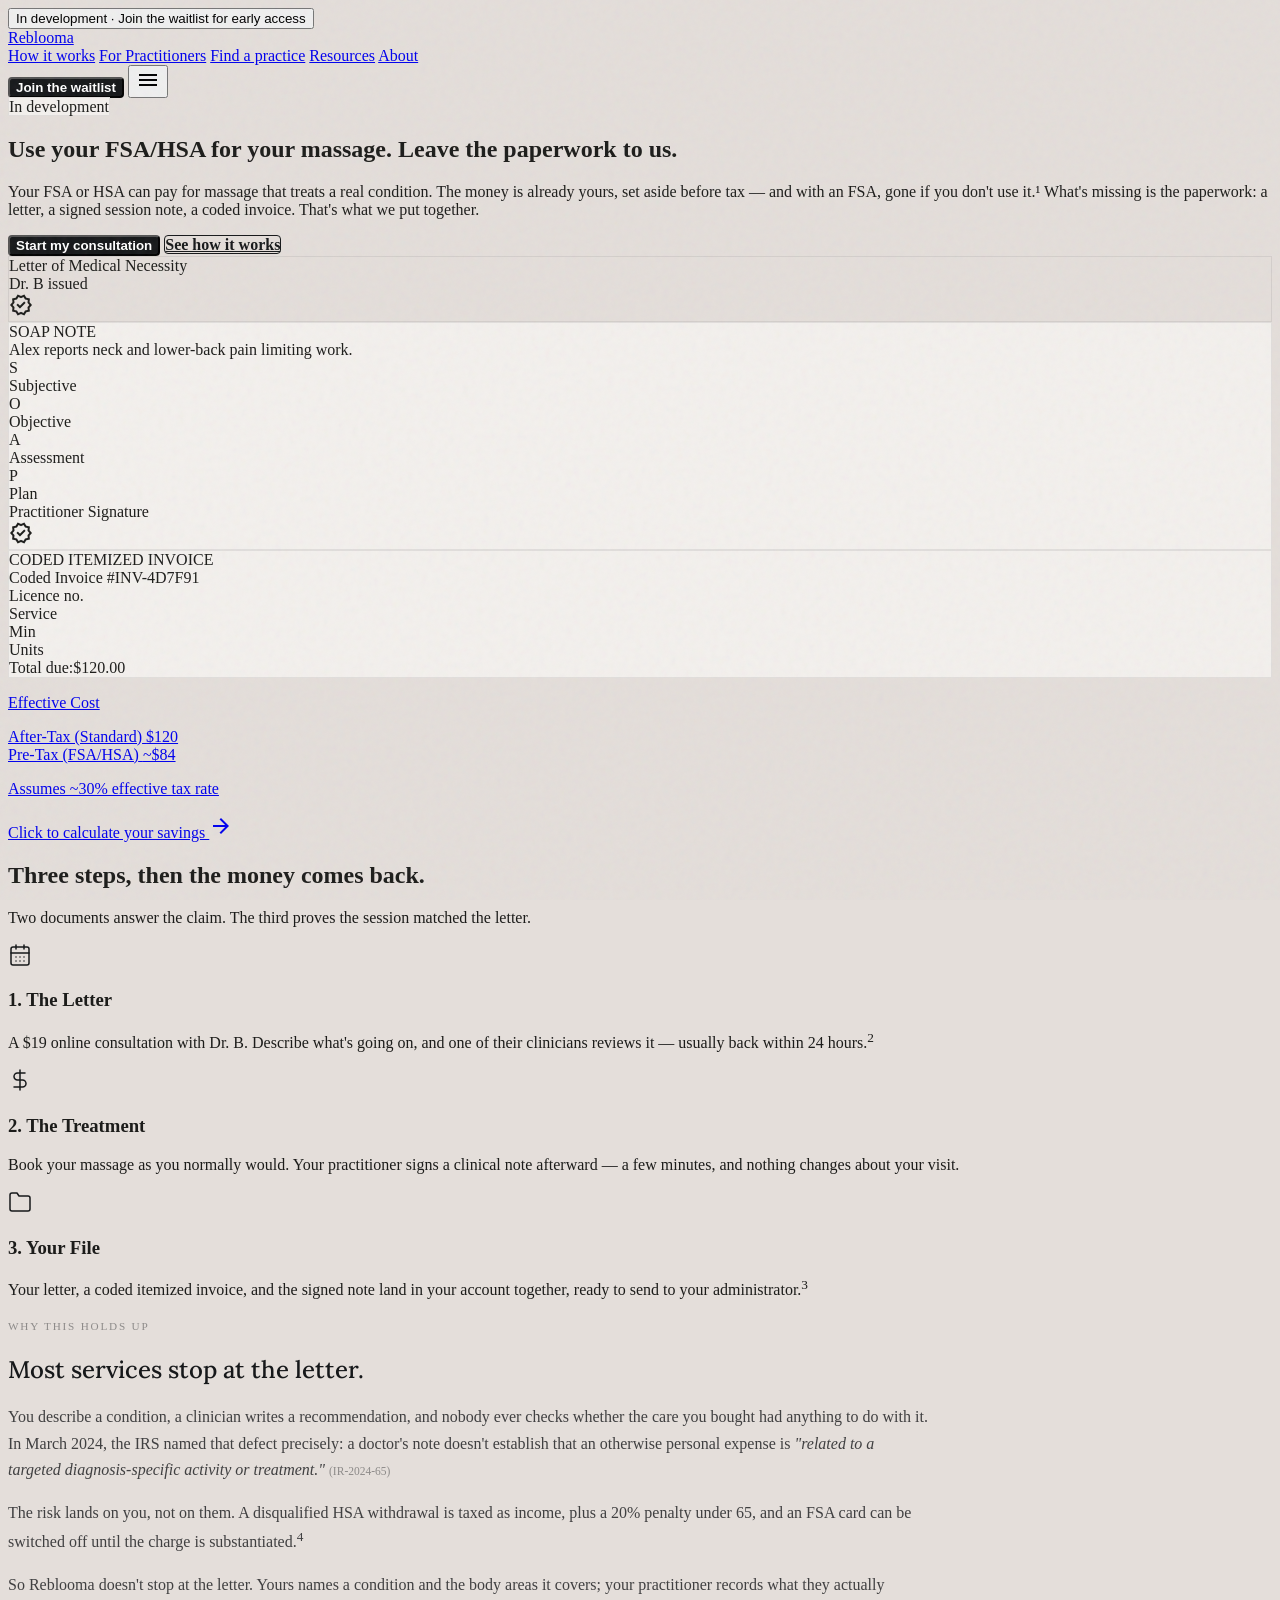
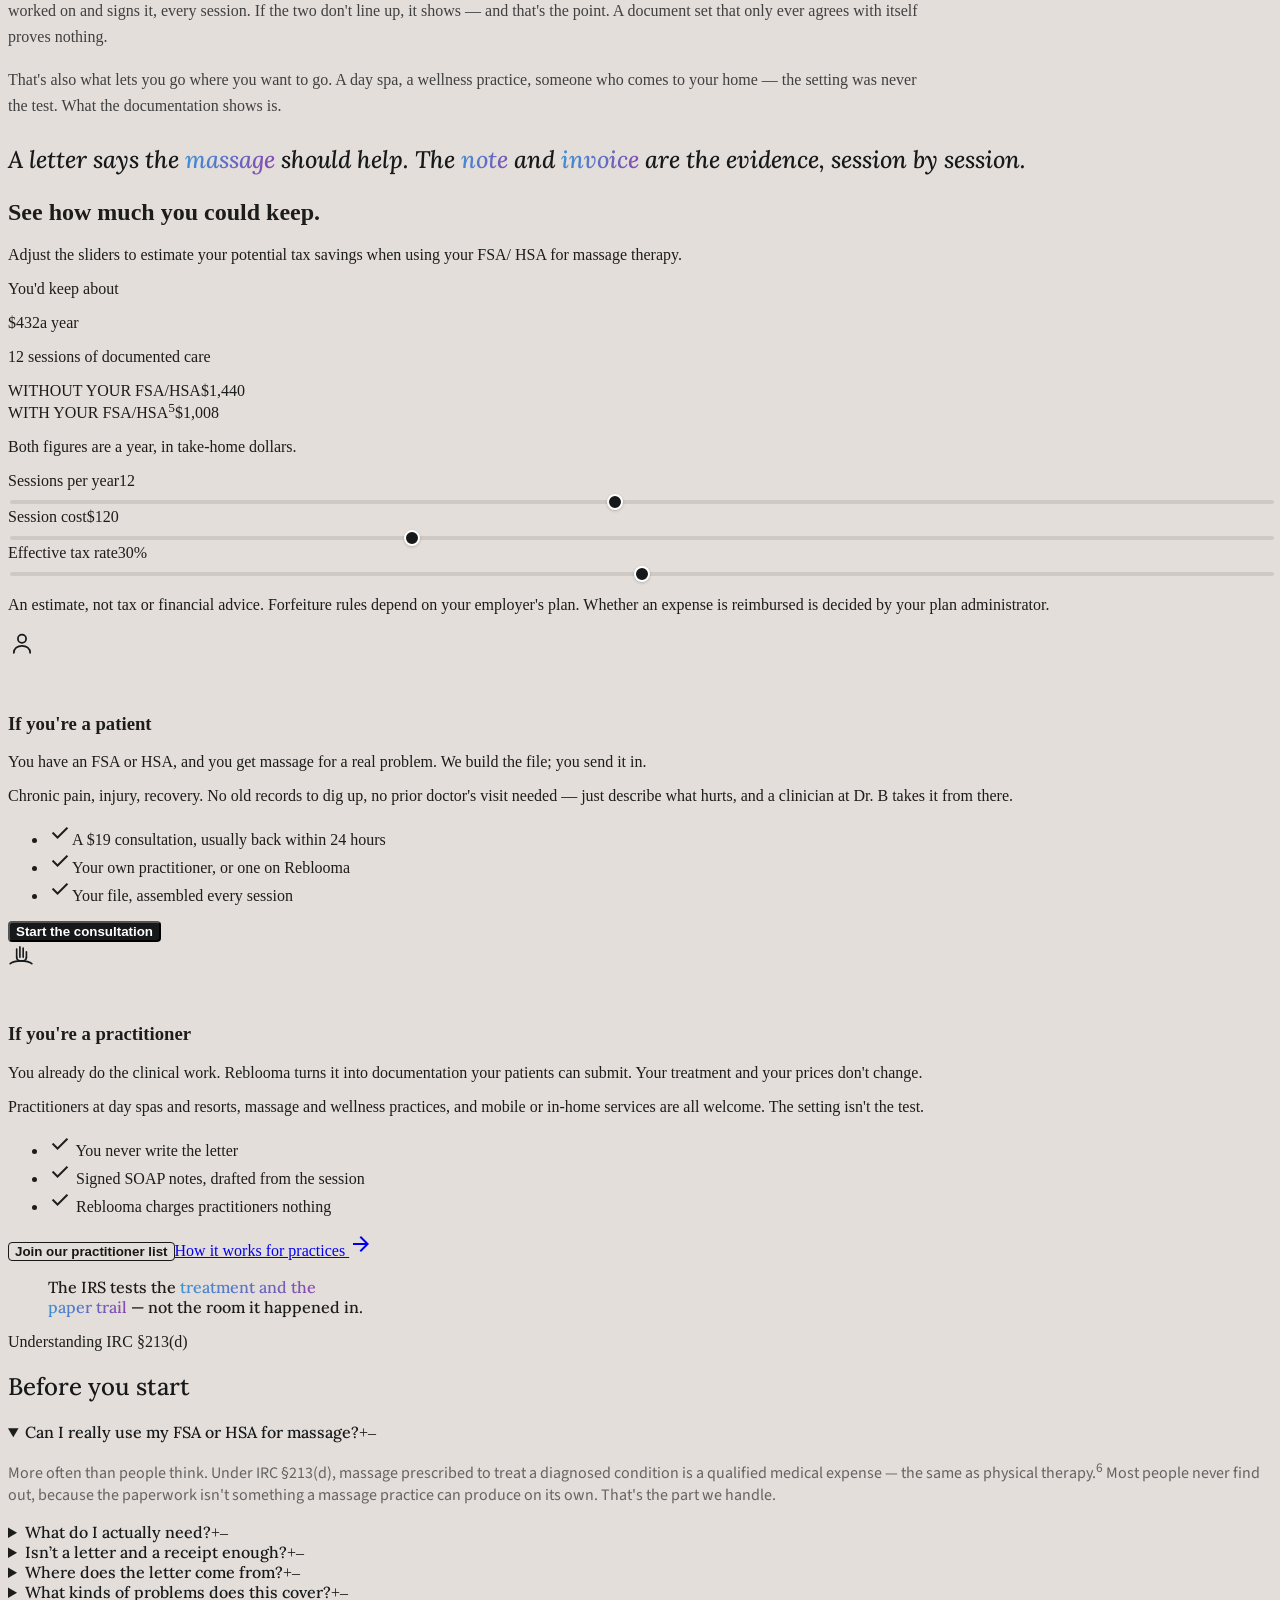
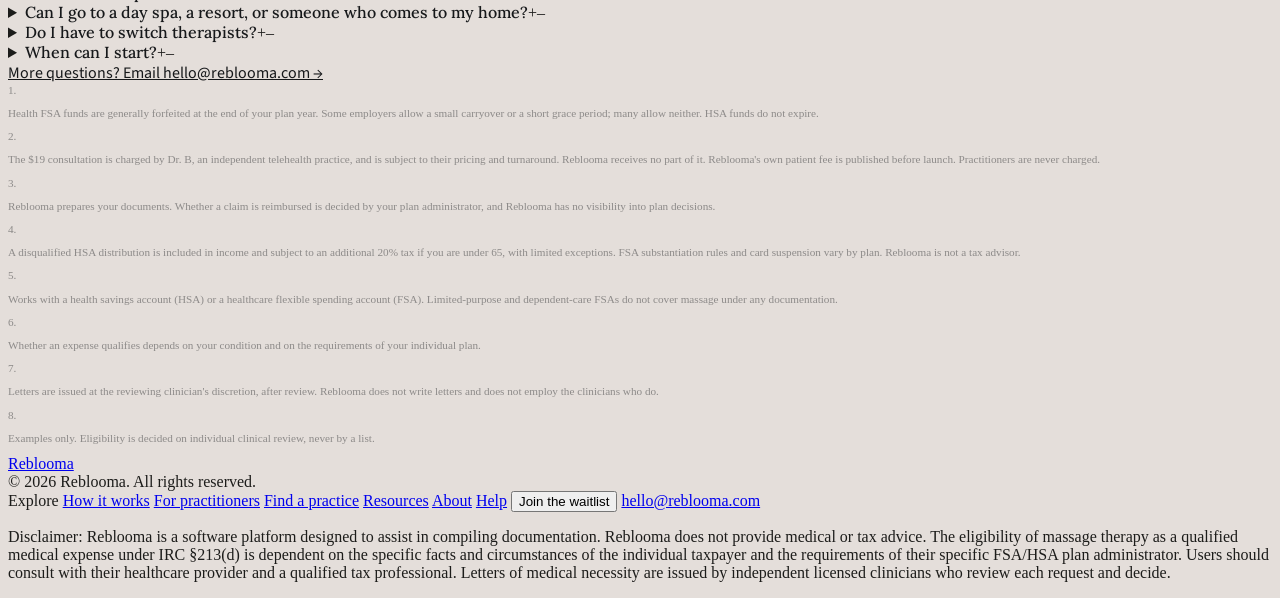
==== index.html @ ef293f0a "FAQ: why a receipt alone falls short" ====
<!DOCTYPE html>
<html class="light" lang="en">
<head>
<meta charset="utf-8">
<meta content="width=device-width, initial-scale=1.0" name="viewport">
<title>Reblooma — Use your FSA/HSA for massage</title>
<meta name="description" content="Your FSA or HSA can pay for therapeutic massage. Reblooma assembles the letter, the signed clinical note and the coded invoice your plan administrator asks for.">
<link rel="canonical" href="https://reblooma.com/">
<meta property="og:type" content="website">
<meta property="og:site_name" content="Reblooma">
<meta property="og:title" content="Reblooma — Use your FSA/HSA for massage">
<meta property="og:description" content="Your FSA or HSA can pay for therapeutic massage. Reblooma assembles the letter, the signed clinical note and the coded invoice your plan administrator asks for.">
<meta property="og:url" content="https://reblooma.com/">
<meta name="theme-color" content="#e4deda">
<link rel="icon" href="https://lh3.googleusercontent.com/aida-public/[base64]">
<script src="https://cdn.tailwindcss.com?plugins=forms,container-queries"></script>
<script src="assets/tailwind.config.js"></script>
<link href="https://fonts.googleapis.com/css2?family=Lora:ital,wght@0,400..700;1,400..700&amp;family=Source+Sans+3:ital,wght@0,200..900;1,200..900&amp;display=swap" rel="stylesheet">
<link href="https://fonts.googleapis.com/css2?family=Material+Symbols+Outlined:wght,FILL@100..700,0..1&amp;display=swap" rel="stylesheet">
<link rel="stylesheet" href="assets/site.css">
<script src="assets/site.js" defer></script>
</head>
<body class="font-body-md antialiased relative selection:bg-tertiary-container selection:text-surface">
<div class="texture-overlay" aria-hidden="true"></div>
<!-- BEGIN: Top Bar -->
<button type="button" data-waitlist data-cta="top-bar" class="bg-primary flex justify-center items-center w-full py-2 px-4 text-center z-40 relative hover:opacity-90">
<span class="text-surface font-label-caps text-label-caps uppercase tracking-widest"><span class="hidden sm:inline">In development &middot; </span>Join the waitlist for early access</span>
</button>
<!-- END: Top Bar -->
<!-- BEGIN: Main Header -->
<header class="bg-surface/80 backdrop-blur-md border-b border-primary/10 sticky top-0 w-full z-30">
<div class="flex justify-between items-center max-w-7xl mx-auto px-container-padding h-16">
<a class="text-headline-sm font-headline-sm font-bold text-primary tracking-tight flex items-center" href="index.html"><img alt="" class="h-8 w-auto inline-block mr-2" src="https://lh3.googleusercontent.com/aida-public/[base64]">Reblooma</a>
<nav class="hidden lg:flex items-center gap-6" aria-label="Main">
<a class="text-primary font-bold font-label-caps text-label-caps uppercase pb-1 border-b-2 border-primary" href="index.html#how-it-works-section" aria-current="page">How it works</a>
<a class="text-secondary hover:text-primary transition-colors font-label-caps text-label-caps uppercase pb-1 border-b-2 border-transparent" href="practitioners.html">For Practitioners</a>
<a class="text-secondary hover:text-primary transition-colors font-label-caps text-label-caps uppercase pb-1 border-b-2 border-transparent" href="directory.html">Find a practice</a>
<a class="text-secondary hover:text-primary transition-colors font-label-caps text-label-caps uppercase pb-1 border-b-2 border-transparent" href="resources.html">Resources</a>
<a class="text-secondary hover:text-primary transition-colors font-label-caps text-label-caps uppercase pb-1 border-b-2 border-transparent" href="about.html">About</a>
</nav>
<div class="flex items-center gap-2">
<button type="button" data-waitlist data-cta="header" class="btn-primary font-ui-button text-ui-button px-4 py-2 hover:opacity-80 transition-opacity">Join the waitlist</button>
<button type="button" data-menu-toggle aria-controls="mobile-menu" aria-expanded="false" aria-label="Menu" class="lg:hidden w-10 h-10 flex items-center justify-center text-primary"><span class="material-symbols-outlined">menu</span></button>
</div>
</div>
<nav id="mobile-menu" hidden class="lg:hidden border-t border-primary/10 bg-surface px-container-padding pb-2" aria-label="Mobile">
<a class="block py-3 border-b border-primary/5 font-label-caps text-label-caps uppercase text-primary font-bold" href="index.html#how-it-works-section">How it works</a>
<a class="block py-3 border-b border-primary/5 font-label-caps text-label-caps uppercase text-secondary" href="practitioners.html">For Practitioners</a>
<a class="block py-3 border-b border-primary/5 font-label-caps text-label-caps uppercase text-secondary" href="directory.html">Find a practice</a>
<a class="block py-3 border-b border-primary/5 font-label-caps text-label-caps uppercase text-secondary" href="resources.html">Resources</a>
<a class="block py-3 border-b border-primary/5 font-label-caps text-label-caps uppercase text-secondary" href="about.html">About</a>
</nav>
</header>
<!-- END: Main Header -->
<main class="relative z-20">
<!-- BEGIN: HeroSection -->
<!-- 3. Hero Section -->
<section class="max-w-7xl mx-auto px-container-padding pt-24 pb-[52px] sm:pb-[64px] md:pb-section-gap">
<div class="grid grid-cols-1 lg:grid-cols-2 gap-24 lg:gap-16 items-center">
<!-- Left: Content -->
<div class="flex flex-col items-start space-y-8">
<span class="font-label-caps text-label-caps uppercase tracking-widest text-primary border border-primary/20 px-3 py-1 rounded-full surface-tier-1">In development</span>
<h1 class="font-display-lg-mobile md:font-display-lg text-display-lg-mobile md:text-display-lg text-primary">
                        Use your FSA/HSA for your massage. Leave the paperwork to us.</h1>
<p class="font-body-lg text-body-lg text-on-surface-variant max-w-xl">Your FSA or HSA can pay for massage that treats a real condition. The money is already yours, set aside before tax &mdash; and with an FSA, gone if you don't use it.¹ What's missing is the paperwork: a letter, a signed session note, a coded invoice. That's what we put together.</p>
<div class="flex flex-col sm:flex-row gap-4 pt-4">
<button type="button" data-waitlist="consult" data-cta="hero-consultation" class="btn-primary font-ui-button text-ui-button px-6 py-3 text-center">Start my consultation</button>
<a class="btn-secondary font-ui-button text-ui-button px-6 py-3 text-center" href="#how-it-works-section">See how it works</a>
</div>
</div>
<!-- Right: Visuals (Side-by-side Documents & Savings Comparison) -->
<div class="relative w-full ml-auto mr-auto lg:mr-0 flex flex-col items-center gap-8">
<!-- Docs Side-by-Side -->
<!-- FSA/HSA Forfeiture Calculator -->
<div class="docs-container flex flex-row items-stretch justify-start sm:justify-center gap-4 w-full overflow-x-auto sm:overflow-visible pb-2 sm:pb-0 [&>div]:min-w-[150px]">
<!-- Doc 1 (Front - LMN) -->
<div class="doc-row-item bg-[#f3f0ed] flex-1 shadow-sm border border-primary/15 rounded-[4px] flex flex-col justify-between relative p-3 animate-glow-1">
<div>
<div class="border-b border-primary/10 pb-3 mb-3 flex justify-between items-start">
<div>
<div class="font-headline-sm text-[11px] uppercase tracking-wider text-primary mb-1 leading-tight">Letter of Medical Necessity</div>
<div class="font-label-caps text-[9px] text-on-surface-variant font-bold bg-primary/5 px-2 py-1 rounded inline-block mt-1">Dr. B issued</div>
</div>
</div>
<div class="space-y-3">
<div class="flex gap-2 items-center"><div class="w-12 h-1 bg-primary/20 rounded"></div><div class="w-16 h-1 bg-primary/10 rounded"></div></div>
<div class="flex gap-2 items-center"><div class="w-16 h-1 bg-primary/20 rounded"></div><div class="w-20 h-1 bg-primary/10 rounded"></div></div>
<div class="pt-3 space-y-2">
<div class="w-full h-1 bg-primary/10 rounded"></div>
<div class="w-full h-1 bg-primary/10 rounded"></div>
<div class="w-3/4 h-1 bg-primary/10 rounded"></div>
</div>
</div>
</div>
<div class="border-t border-primary/10 pt-3 mt-3 flex items-center justify-between"><span class="material-symbols-outlined text-primary text-[16px] ml-auto">verified</span></div>
</div>
<!-- Doc 2 (Middle - SOAP Note) -->
<div class="doc-row-item surface-tier-1 flex-1 shadow-sm border border-primary/15 rounded-[4px] flex flex-col justify-between relative bg-[#f3f0ed] p-3 animate-glow-2"><div><div class="border-b border-primary/10 pb-3 mb-3"><div class="font-headline-sm text-[11px] uppercase tracking-wider text-primary mb-1 leading-tight">SOAP NOTE</div><div class="font-body-md text-[9px] text-outline leading-tight">Alex reports neck and lower-back pain limiting work.</div></div><div class="space-y-4"><div class="space-y-1"><div class="flex items-center gap-1"><div class="w-3 h-3 rounded-full bg-primary/10 flex items-center justify-center text-[7px] font-bold">S</div><div class="text-[8px] font-bold uppercase">Subjective</div></div><div class="w-full h-1 bg-primary/5 rounded"></div></div><div class="space-y-1"><div class="flex items-center gap-1"><div class="w-3 h-3 rounded-full bg-primary/10 flex items-center justify-center text-[7px] font-bold">O</div><div class="text-[8px] font-bold uppercase">Objective</div></div><div class="w-3/4 h-1 bg-primary/5 rounded"></div></div><div class="space-y-1"><div class="flex items-center gap-1"><div class="w-3 h-3 rounded-full bg-primary/10 flex items-center justify-center text-[7px] font-bold">A</div><div class="text-[8px] font-bold uppercase">Assessment</div></div><div class="w-full h-1 bg-primary/5 rounded"></div></div><div class="space-y-1"><div class="flex items-center gap-1"><div class="w-3 h-3 rounded-full bg-primary/10 flex items-center justify-center text-[7px] font-bold">P</div><div class="text-[8px] font-bold uppercase">Plan</div></div><div class="w-2/3 h-1 bg-primary/5 rounded"></div></div></div></div><div class="border-t border-primary/10 pt-3 mt-3 flex items-end justify-between"><div class="flex flex-col"><div class="w-16 h-px bg-primary/40 mb-1"></div><div class="text-[7px] font-label-caps uppercase text-outline">Practitioner Signature</div></div><div class="flex items-center gap-1"><span class="material-symbols-outlined text-primary text-[12px]">verified</span></div></div></div>
<!-- Doc 3 (Back - Invoice) -->
<div class="doc-row-item surface-tier-1 flex-1 shadow-sm border border-primary/15 rounded-[4px] flex flex-col justify-between relative bg-[#f3f0ed] p-3 animate-glow-3"><div><div class="border-b border-primary/10 pb-3 mb-3"><div class="font-headline-sm text-[11px] uppercase tracking-wider text-primary mb-1 leading-tight">CODED ITEMIZED INVOICE</div><div class="font-body-md text-[9px] text-outline leading-tight">Coded Invoice #INV-4D7F91</div></div><div class="space-y-2"><div class="grid grid-cols-5 gap-1 border-b border-primary/5 pb-1"><div class="text-[6px] font-bold uppercase text-outline">Licence no.</div><div class="text-[6px] font-bold uppercase text-outline col-span-2">Service</div><div class="text-[6px] font-bold uppercase text-outline">Min</div><div class="text-[6px] font-bold uppercase text-outline text-right">Units</div></div><div class="grid grid-cols-5 gap-1 items-center"><div class="w-6 h-1 bg-primary/10 rounded"></div><div class="col-span-2 w-12 h-1 bg-primary/10 rounded"></div><div class="w-4 h-1 bg-primary/10 rounded"></div><div class="w-4 h-1 bg-primary/10 rounded ml-auto"></div></div><div class="grid grid-cols-5 gap-1 items-center"><div class="w-6 h-1 bg-primary/10 rounded"></div><div class="col-span-2 w-10 h-1 bg-primary/10 rounded"></div><div class="w-4 h-1 bg-primary/10 rounded"></div><div class="w-4 h-1 bg-primary/10 rounded ml-auto"></div></div><div class="pt-2 flex justify-end items-baseline gap-1"><span class="text-[7px] font-bold uppercase text-outline">Total due:</span><span class="text-[10px] font-bold text-primary">$120.00</span></div></div></div><div class="flex justify-between items-center mt-3 pt-3 border-t border-primary/10"><div class="w-2 h-2 rounded-full bg-primary/20 ml-auto"></div></div></div>
</div><a href="#calc-section" class="bg-[#f3f0ed] rounded-[4px] border border-primary/10 p-4 shadow-sm space-y-3 mx-auto w-full sm:w-3/5 lg:w-[40%] block cursor-pointer hover:bg-primary/5 transition-colors">
<div class="space-y-2">
<p class="font-label-caps text-[10px] uppercase tracking-widest text-primary">Effective Cost</p>
<div class="space-y-3">
<!-- After-Tax Row -->
<div class="space-y-1">
<div class="flex justify-between items-baseline">
<span class="text-[12px] text-secondary">After-Tax (Standard)</span>
<span class="font-bold text-primary text-[14px]">$120</span>
</div>
<div class="h-1.5 w-full bg-primary/10 rounded-full overflow-hidden">
<div class="h-full bg-secondary-fixed-dim w-full"></div>
</div>
</div>
<!-- Pre-Tax Row -->
<div class="space-y-1">
<div class="flex justify-between items-baseline">
<span class="font-bold text-primary text-[12px]">Pre-Tax (FSA/HSA)</span>
<span class="font-bold text-primary text-[14px]">~$84</span>
</div>
<div class="h-1.5 w-full bg-primary/10 rounded-full overflow-hidden">
<div class="h-full savings-bar-gradient w-[70%]"></div>
</div>
</div>
</div>
<p class="text-[9px] text-on-surface-variant/70 italic mt-2">Assumes ~30% effective tax rate</p>
<div class="pt-2 border-t border-primary/5 mt-2">
<p class="text-[10px] text-secondary font-medium flex items-center gap-1">Click to calculate your savings <span class="material-symbols-outlined text-[12px]">arrow_forward</span></p>
</div>
</div>
</a></div>
</div>
</section>
<!-- END: HeroSection -->
<!-- BEGIN: HowItWorks -->
<!-- 4. Three Steps Section -->
<section class="bg-surface border-y border-primary/10 py-[52px] sm:py-[64px] md:py-section-gap" id="how-it-works-section">
<div class="max-w-7xl mx-auto px-container-padding">
<div class="text-center max-w-2xl mx-auto mb-20">
<h2 class="font-headline-md text-headline-md text-primary mb-6">Three steps, then the money comes back.</h2>
<p class="font-body-md text-body-md text-on-surface-variant">Two documents answer the claim. The third proves the session matched the letter.</p>
</div>
<div class="grid grid-cols-1 md:grid-cols-3 gap-12 relative">
<!-- Connecting line for desktop -->
<div class="hidden md:block absolute top-[28px] left-[16%] right-[16%] h-px bg-primary/15 z-0"></div>
<!-- Step 1 -->
<div class="relative z-10 flex flex-col items-center text-center group">
<div class="w-[56px] h-[56px] rounded-[4px] bg-[#f3f0ed] border border-[#16181a]/[0.08] flex items-center justify-center mb-6 shadow-sm">
<svg fill="none" stroke="#16181a" stroke-linecap="round" stroke-linejoin="round" stroke-width="1.5" style="width: 24px; height: 24px;" viewBox="0 0 24 24"><rect height="18" rx="2" ry="2" width="18" x="3" y="4"></rect><line x1="16" x2="16" y1="2" y2="6"></line><line x1="8" x2="8" y1="2" y2="6"></line><line x1="3" x2="21" y1="10" y2="10"></line><path d="M8 14h.01"></path><path d="M12 14h.01"></path><path d="M16 14h.01"></path><path d="M8 18h.01"></path><path d="M12 18h.01"></path><path d="M16 18h.01"></path></svg>
</div>
<h3 class="font-headline-sm text-headline-sm text-primary mb-4 pb-2 border-b-2 border-primary inline-block">1. The Letter</h3>
<p class="font-body-md text-body-md text-on-surface-variant">A $19 online consultation with Dr. B. Describe what's going on, and one of their clinicians reviews it — usually back within 24 hours.<sup class="">2</sup></p>
</div>
<!-- Step 2 -->
<div class="relative z-10 flex flex-col items-center text-center group">
<div class="w-[56px] h-[56px] rounded-[4px] bg-[#f3f0ed] border border-[#16181a]/[0.08] flex items-center justify-center mb-6 shadow-sm">
<svg fill="none" stroke="#16181a" stroke-linecap="round" stroke-linejoin="round" stroke-width="1.5" style="width: 24px; height: 24px;" viewBox="0 0 24 24"><path d="M12 2v20"></path><path d="M17 5H9.5a3.5 3.5 0 0 0 0 7h5a3.5 3.5 0 0 1 0 7H6"></path></svg>
</div>
<h3 class="font-headline-sm text-headline-sm text-primary mb-4 pb-2 border-b-2 border-primary inline-block">2. The Treatment</h3>
<p class="font-body-md text-body-md text-on-surface-variant">Book your massage as you normally would. Your practitioner signs a clinical note afterward — a few minutes, and nothing changes about your visit.</p>
</div>
<!-- Step 3 -->
<div class="relative z-10 flex flex-col items-center text-center group">
<div class="w-[56px] h-[56px] rounded-[4px] bg-[#f3f0ed] border border-[#16181a]/[0.08] flex items-center justify-center mb-6 shadow-sm">
<svg fill="none" stroke="#16181a" stroke-linecap="round" stroke-linejoin="round" stroke-width="1.5" style="width: 24px; height: 24px;" viewBox="0 0 24 24"><path d="M22 19a2 2 0 0 1-2 2H4a2 2 0 0 1-2-2V5a2 2 0 0 1 2-2h5l2 3h9a2 2 0 0 1 2 2z"></path></svg>
</div>
<h3 class="font-headline-sm text-headline-sm text-primary mb-4 pb-2 border-b-2 border-primary inline-block">3. Your File</h3>
<p class="font-body-md text-body-md text-on-surface-variant">Your letter, a coded itemized invoice, and the signed note land in your account together, ready to send to your administrator.<sup class="">3</sup></p>
</div>
</div>
</div>
</section>
<!-- END: HowItWorks -->
<!-- BEGIN: InfoSection -->
<section class="bg-[#f3f0ed] border-b border-primary/5 py-[52px] sm:py-[64px] md:py-section-gap"><div class="max-w-7xl mx-auto px-container-padding"><div class="mx-auto text-left max-w-[720px]"><div class="max-w-4xl mx-auto w-full">
<span class="font-label-caps uppercase block mb-4" style="font-size: 0.7rem; letter-spacing: 0.16em; color: rgba(22, 24, 26, 0.42);">WHY THIS HOLDS UP</span>
<h2 class="font-headline-md text-headline-md mb-6" style="font-family: Lora; font-weight: 500; color: rgb(22, 24, 26);">Most services stop at the letter.</h2>
<div class="flex flex-col items-start" style="gap: 22px;">
<p class="" style="font-size: 1rem; line-height: 1.65; max-width: 115ch; color: rgba(22, 24, 26, 0.8);">You describe a condition, a clinician writes a recommendation, and nobody ever checks whether the care you bought had anything to do with it. In March 2024, the IRS named that defect precisely: a doctor's note doesn't establish that an otherwise personal expense is <i>"related to a targeted diagnosis-specific activity or treatment."</i> <span class="" style="font-size: 0.72rem; color: rgba(22, 24, 26, 0.42); font-style: normal;">(IR-2024-65)</span></p>
<p class="" style="font-size: 1rem; line-height: 1.65; max-width: 115ch; color: rgba(22, 24, 26, 0.8);">The risk lands on you, not on them. A disqualified HSA withdrawal is taxed as income, plus a 20% penalty under 65, and an FSA card can be switched off until the charge is substantiated.<sup class="">4</sup></p>
<p class="" style="font-size: 1rem; line-height: 1.65; max-width: 115ch; color: rgba(22, 24, 26, 0.8);">So Reblooma doesn't stop at the letter. Yours names a condition and the body areas it covers; your practitioner records what they actually worked on and signs it, every session. If the two don't line up, it shows — and that's the point. A document set that only ever agrees with itself proves nothing.</p>
<p class="" style="font-size: 1rem; line-height: 1.65; max-width: 115ch; color: rgba(22, 24, 26, 0.8);">That's also what lets you go where you want to go. A day spa, a wellness practice, someone who comes to your home — the setting was never the test. What the documentation shows is.</p>
</div>
<div class="border-t border-primary/10 mt-6 mb-6"></div>
<p class="max-w-[68ch]" style="font-family: Lora; font-weight: 500; font-style: italic; font-size: 1.5rem; color: rgb(22, 24, 26);">A letter says the&nbsp;<span class="brand-gradient-text font-medium">massage</span>&nbsp;should help. The&nbsp;<span class="brand-gradient-text font-medium">note&nbsp;</span>and&nbsp;<span class="brand-gradient-text font-medium">invoice&nbsp;</span>are the evidence, session by session.</p>
</div></div></div></section>
<!-- END: InfoSection -->
<!-- BEGIN: CalculatorSection -->
<section class="py-[52px] sm:py-[64px] md:py-section-gap bg-surface-container-low border-b border-primary/5" id="calc-section"><div class="max-w-7xl mx-auto px-container-padding"><div class="text-center mx-auto mb-16 max-w-4xl"><h2 class="font-headline-md text-headline-md text-primary mb-4">See how much you could keep.</h2><p class="font-body-md text-body-md text-on-surface-variant max-w-4xl">Adjust the sliders to estimate your potential tax savings when using your FSA/ HSA for massage therapy.</p></div><div class="max-w-4xl mx-auto bg-[#f3f0ed] rounded-[4px] shadow-sm border border-primary/10 p-8 md:p-12"><div class="grid grid-cols-1 md:grid-cols-2 gap-12"><div class="flex flex-col justify-center text-center md:text-left space-y-6"><p class="font-label-caps text-label-caps uppercase tracking-widest text-secondary">You'd keep about</p><div class="flex items-baseline justify-center md:justify-start gap-2"><span class="font-display-lg text-[64px] font-semibold text-primary leading-none" id="calc-savings">$432</span><span class="font-headline-sm text-secondary">a year</span></div><p class="font-body-md text-primary font-medium" id="calc-sessions-text">12 sessions of documented care</p><div class="space-y-6 pt-4"><div class="space-y-2"><div class="flex justify-between text-[11px] font-label-caps uppercase text-secondary"><span class="">WITHOUT YOUR FSA/HSA</span><span class="" id="calc-without-val">$1,440</span></div><div class="h-2.5 w-full bg-primary/10 rounded-full overflow-hidden"><div class="h-full bg-secondary w-full"></div></div></div><div class="space-y-2"><div class="flex justify-between text-[11px] font-label-caps uppercase text-primary font-bold"><span class="">WITH YOUR FSA/HSA<sup class="">5</sup></span><span class="" id="calc-with-val">$1,008</span></div><div class="h-2.5 w-full bg-primary/10 rounded-full overflow-hidden"><div class="h-full savings-bar-gradient w-[70%]" id="calc-bar-with" style="width: 70%;"></div></div></div><p class="text-[12px] font-body-md text-secondary italic mt-4">Both figures are a year, in take-home dollars.</p></div></div><div class="space-y-8 md:border-l border-primary/5 md:pl-12"><div class="group"><div class="flex justify-between items-baseline mb-3"><label class="font-label-caps text-[12px] font-bold text-primary uppercase tracking-wider">Sessions per year</label><span class="font-ui-button text-body-md font-bold text-primary" id="val-sessions">12</span></div><input class="w-full custom-slider" id="slider-sessions" max="24" min="1" step="1" type="range" value="12"></div><div class="group"><div class="flex justify-between items-baseline mb-3"><label class="font-label-caps text-[12px] font-bold text-primary uppercase tracking-wider">Session cost</label><span class="font-ui-button text-body-md font-bold text-primary" id="val-cost">$120</span></div><input class="w-full custom-slider" id="slider-cost" max="250" min="60" step="5" type="range" value="120"></div><div class="group"><div class="flex justify-between items-baseline mb-3"><label class="font-label-caps text-[12px] font-bold text-primary uppercase tracking-wider">Effective tax rate</label><span class="font-ui-button text-body-md font-bold text-primary" id="val-tax">30%</span></div><input class="w-full custom-slider" id="slider-tax" max="45" min="15" step="1" type="range" value="30"></div></div></div><p class="mt-10 text-[11px] leading-relaxed text-on-surface-variant/60 text-center">An estimate, not tax or financial advice. Forfeiture rules depend on your employer's plan. Whether an expense is reimbursed is decided by your plan administrator.</p></div></div></section>
<!-- END: CalculatorSection -->
<!-- BEGIN: TargetAudiences -->
<!-- 5. Two Doors Section -->
<section class="max-w-7xl mx-auto px-container-padding py-[52px] sm:py-[64px] md:py-section-gap">
<div class="grid grid-cols-1 md:grid-cols-2 gap-8 items-stretch">
<!-- Patient Card -->
<div class="bg-[#f3f0ed] border border-[#16181a]/[0.08] rounded-[4px] shadow-sm p-8 flex flex-col h-full relative group">
<svg fill="none" stroke="#16181a" stroke-linecap="round" stroke-linejoin="round" stroke-width="1.5" style="width: 28px; height: 28px; margin-bottom: 32px;" viewBox="0 0 24 24"><circle cx="12" cy="7.5" r="3.5"></circle><path d="M5 19.5c0-3.6 3.1-6 7-6s7 2.4 7 6"></path></svg>
<h3 class="font-headline-md text-headline-md text-primary mb-4">If you're a patient</h3>
<p class="font-body-md text-body-md text-on-surface-variant h-[72px] overflow-hidden">You have an FSA or HSA, and you get massage for a real problem. We build the file; you send it in.</p><div class="border-t border-[#16181a]/[0.08] mt-2 mb-6"></div><div class="h-[72px] flex items-start"><p class="text-[0.84rem] text-[#16181a]/62 italic leading-relaxed">Chronic pain, injury, recovery. No old records to dig up, no prior doctor's visit needed — just describe what hurts, and a clinician at Dr. B takes it from there.</p></div>
<ul class="space-y-3 flex-1 mb-8"><li class="flex items-start gap-3"><span class="material-symbols-outlined text-primary text-[18px] mt-0.5">check</span><span class="font-body-md text-body-md text-on-surface-variant">A $19 consultation, usually back within 24 hours</span></li><li class="flex items-start gap-3"><span class="material-symbols-outlined text-primary text-[18px] mt-0.5">check</span><span class="font-body-md text-body-md text-on-surface-variant">Your own practitioner, or one on Reblooma</span></li><li class="flex items-start gap-3"><span class="material-symbols-outlined text-primary text-[18px] mt-0.5">check</span><span class="font-body-md text-body-md text-on-surface-variant">Your file, assembled every session</span></li></ul>
<button type="button" data-waitlist="consult" data-cta="patient-card" class="btn-primary font-ui-button text-ui-button py-3 w-full sm:w-auto px-8 self-start mt-auto">Start the consultation</button>
</div>
<!-- Practitioner Card -->
<div class="bg-[#f3f0ed] border border-[#16181a]/[0.08] rounded-[4px] shadow-sm p-8 flex flex-col h-full relative group" id="practitioners">
<svg class="" fill="none" height="26" stroke="#16181a" stroke-linecap="round" stroke-linejoin="round" stroke-width="1.5" style="margin-bottom: 32px;" viewBox="0 0 24 24" width="26"><path d="M2 20c4-3.5 16-3.5 20 0"></path><path d="M8 14V6.5m3 7.5V4.5m3 9.5V5.5m3 8.5V9"></path><path d="M8 14c0 2.2 2 3.4 4.5 3.4S17 16.2 17 14"></path></svg>
<h3 class="font-headline-md text-headline-md text-primary mb-4">If you're a practitioner</h3>
<p class="font-body-md text-body-md text-on-surface-variant h-[72px] overflow-hidden">You already do the clinical work. Reblooma turns it into documentation your patients can submit. Your treatment and your prices don't change.</p><div class="border-t border-[#16181a]/[0.08] mt-2 mb-6"></div><div class="h-[72px] flex items-start"><p class="text-[0.84rem] text-[#16181a]/62 italic leading-relaxed">Practitioners at day spas and resorts, massage and wellness practices, and mobile or in-home services are all welcome. The setting isn't the test.</p></div>
<ul class="space-y-3 flex-1 mb-8">
<li class="flex items-start gap-3">
<span class="material-symbols-outlined text-primary text-[18px] mt-0.5">check</span>
<span class="font-body-md text-body-md text-on-surface-variant">You never write the letter</span>
</li>
<li class="flex items-start gap-3">
<span class="material-symbols-outlined text-primary text-[18px] mt-0.5">check</span>
<span class="font-body-md text-body-md text-on-surface-variant">Signed SOAP notes, drafted from the session</span>
</li>
<li class="flex items-start gap-3">
<span class="material-symbols-outlined text-primary text-[18px] mt-0.5">check</span>
<span class="font-body-md text-body-md text-on-surface-variant">Reblooma charges practitioners nothing</span>
</li>
</ul>
<div class="flex flex-col sm:flex-row sm:items-center gap-4 mt-auto"><button type="button" data-waitlist="practitioner" data-cta="practitioner-card" class="btn-secondary font-ui-button text-ui-button py-3 w-full sm:w-auto px-8">Join our practitioner list</button><a href="practitioners.html" class="font-ui-button text-ui-button text-primary hover:underline flex items-center gap-1">How it works for practices <span class="material-symbols-outlined text-[16px]">arrow_forward</span></a></div>
</div>
</div>
</section>
<!-- END: TargetAudiences -->
<!-- BEGIN: QuoteSection -->
<!-- 6. Pull Quote -->
<!-- 7. CTA Block -->
<section class="bg-primary text-surface py-32 border-y border-outline/20">
<div class="max-w-5xl mx-auto px-container-padding text-center"><blockquote class="font-display-lg-mobile md:font-display-lg text-display-lg-mobile md:text-display-lg leading-tight mb-8" style="font-family: Lora; font-weight: 500;">The IRS tests the <span class="brand-gradient-text font-medium">treatment and the&nbsp;<br></span><span class="brand-gradient-text font-medium">paper trail</span> — not the room it happened in.</blockquote><div class="font-label-caps text-label-caps uppercase tracking-widest text-surface/60">Understanding IRC §213(d)</div></div>
</section>
<!-- END: QuoteSection -->
<!-- BEGIN: FAQSection -->
<section id="faq" class="py-[52px] sm:py-[64px] md:py-section-gap px-container-padding" style="background-color: rgb(228, 222, 218);"><div class="max-w-[720px] mx-auto"><h2 class="font-headline-md text-headline-md text-center mb-12" style="font-family: Lora; font-weight: 500; color: rgb(22, 24, 26);">Before you start</h2><div class="space-y-0 border-t border-[#16181a]/10"><details class="group border-b border-[#16181a]/10" open=""><summary class="flex justify-between items-center py-6 cursor-pointer list-none"><span class="font-headline-sm text-[20px]" style="font-family: Lora; font-weight: 500; color: rgb(22, 24, 26);">Can I really use my FSA or HSA for massage?</span><span class="text-2xl font-light group-open:hidden">+</span><span class="text-2xl font-light hidden group-open:block">–</span></summary><div class="pb-8 pr-12"><p class="font-body-md" style="font-family: &quot;Source Sans 3&quot;; color: rgba(22, 24, 26, 0.62);">More often than people think. Under IRC §213(d), massage prescribed to treat a diagnosed condition is a qualified medical expense — the same as physical therapy.<sup class="">6</sup> Most people never find out, because the paperwork isn't something a massage practice can produce on its own. That's the part we handle.</p></div></details><details class="group border-b border-[#16181a]/10"><summary class="flex justify-between items-center py-6 cursor-pointer list-none"><span class="font-headline-sm text-[20px]" style="font-family: Lora; font-weight: 500; color: rgb(22, 24, 26);">What do I actually need?</span><span class="text-2xl font-light group-open:hidden">+</span><span class="text-2xl font-light hidden group-open:block">–</span></summary><div class="pb-8 pr-12"><p class="font-body-md" style="font-family: &quot;Source Sans 3&quot;; color: rgba(22, 24, 26, 0.62);">Usually two things: a letter of medical necessity and a coded itemized invoice. That's what most administrators ask for. Some go further and ask you to show the sessions actually treated the condition in your letter — so your practitioner signs a clinical note after every visit, and Reblooma files it alongside the rest. If that question ever comes, the answer is already there.</p></div></details><details class="group border-b border-[#16181a]/10"><summary class="flex justify-between items-center py-6 cursor-pointer list-none"><span class="font-headline-sm text-[20px]" style="font-family: Lora; font-weight: 500; color: rgb(22, 24, 26);">Isn&rsquo;t a letter and a receipt enough?</span><span class="text-2xl font-light group-open:hidden">+</span><span class="text-2xl font-light hidden group-open:block">&ndash;</span></summary><div class="pb-8 pr-12"><p class="font-body-md" style="font-family: &quot;Source Sans 3&quot;; color: rgba(22, 24, 26, 0.62);">Often it is what gets asked for &mdash; but a receipt only proves you paid. A spa receipt shows a date, a total and the word &ldquo;massage,&rdquo; which connects the money to nothing in particular.</p><p class="font-body-md mt-4" style="font-family: &quot;Source Sans 3&quot;; color: rgba(22, 24, 26, 0.62);">Your Reblooma invoice is closer to a medical superbill than a spa receipt. It carries your practitioner&rsquo;s name and licence number, the date of service, the treatment with its procedure code, the diagnosis code carried over from your letter, and what you paid. Alongside the signed session note, it shows that the visit treated the condition the letter names &mdash; which is the question an administrator is really asking.</p></div></details><details class="group border-b border-[#16181a]/10"><summary class="flex justify-between items-center py-6 cursor-pointer list-none"><span class="font-headline-sm text-[20px]" style="font-family: Lora; font-weight: 500; color: rgb(22, 24, 26);">Where does the letter come from?</span><span class="text-2xl font-light group-open:hidden">+</span><span class="text-2xl font-light hidden group-open:block">–</span></summary><div class="pb-8 pr-12"><p class="font-body-md" style="font-family: &quot;Source Sans 3&quot;; color: rgba(22, 24, 26, 0.62);">A $19 online consultation with Dr. B, an established telehealth practice that has been writing these letters for years. Describe what's going on, one of their clinicians reviews it, and your letter usually arrives within 24 hours — covering you for about twelve months.<sup class="">7</sup></p></div></details><details class="group border-b border-[#16181a]/10"><summary class="flex justify-between items-center py-6 cursor-pointer list-none"><span class="font-headline-sm text-[20px]" style="font-family: Lora; font-weight: 500; color: rgb(22, 24, 26);">What kinds of problems does this cover?</span><span class="text-2xl font-light group-open:hidden">+</span><span class="text-2xl font-light hidden group-open:block">–</span></summary><div class="pb-8 pr-12"><p class="font-body-md" style="font-family: &quot;Source Sans 3&quot;; color: rgba(22, 24, 26, 0.62);">Back pain, chronic pain, fibromyalgia, disc conditions, muscle spasms, and sleep or stress-related conditions are among the most common — the list is longer, and a clinician decides.<sup class="">8</sup> No old records to dig up and no prior doctor's visit needed; just describe what's going on.</p></div></details><details class="group border-b border-[#16181a]/10"><summary class="flex justify-between items-center py-6 cursor-pointer list-none"><span class="font-headline-sm text-[20px]" style="font-family: Lora; font-weight: 500; color: rgb(22, 24, 26);">Can I go to a day spa, a resort, or someone who comes to my home?</span><span class="text-2xl font-light group-open:hidden">+</span><span class="text-2xl font-light hidden group-open:block">–</span></summary><div class="pb-8 pr-12"><p class="font-body-md" style="font-family: &quot;Source Sans 3&quot;; color: rgba(22, 24, 26, 0.62);">Yes. Day spas, resorts, wellness practices and mobile or in-home therapists are all welcome — the setting was never the test. What counts is that your therapist is licensed and the session treats what your letter covers. A massage booked purely to relax, and extras like tips, add-ons, retail or facility fees, generally don't qualify, so your invoice lists the treatment on its own.</p></div></details><details class="group border-b border-[#16181a]/10"><summary class="flex justify-between items-center py-6 cursor-pointer list-none"><span class="font-headline-sm text-[20px]" style="font-family: Lora; font-weight: 500; color: rgb(22, 24, 26);">Do I have to switch therapists?</span><span class="text-2xl font-light group-open:hidden">+</span><span class="text-2xl font-light hidden group-open:block">–</span></summary><div class="pb-8 pr-12"><p class="font-body-md" style="font-family: &quot;Source Sans 3&quot;; color: rgba(22, 24, 26, 0.62);">Not at all — and we'd rather you didn't. Name your current practice when you request your letter and send them an invite. Setting up takes a few minutes and costs them nothing, and someone who already knows your history writes a better note. If you don't have a practice yet, we'll show you ones near you.</p></div></details><details class="group border-b border-[#16181a]/10"><summary class="flex justify-between items-center py-6 cursor-pointer list-none"><span class="font-headline-sm text-[20px]" style="font-family: Lora; font-weight: 500; color: rgb(22, 24, 26);">When can I start?</span><span class="text-2xl font-light group-open:hidden">+</span><span class="text-2xl font-light hidden group-open:block">–</span></summary><div class="pb-8 pr-12"><p class="font-body-md" style="font-family: &quot;Source Sans 3&quot;; color: rgba(22, 24, 26, 0.62);">Your letter covers every session from the day it's issued, for about twelve months. Worth sorting before your next appointment rather than after a run of them.</p></div></details></div><div class="mt-12 text-center"><a class="font-body-md hover:underline" href="mailto:hello@reblooma.com" style="font-family: &quot;Source Sans 3&quot;; color: rgb(22, 24, 26);">More questions? Email hello@reblooma.com →</a></div></div></section>
<!-- END: FAQSection -->
</main>
<!-- BEGIN: Footer -->
<footer class="bg-surface-container border-t border-outline-variant/30 relative z-20">
<section class="pt-12 pb-8 px-container-padding">
<div class="max-w-7xl mx-auto w-full text-left space-y-4" style="font-size: 0.70rem; color: rgba(22, 24, 26, 0.42);">
<div class="flex gap-2"><span class="font-bold shrink-0">1.</span><p>Health FSA funds are generally forfeited at the end of your plan year. Some employers allow a small carryover or a short grace period; many allow neither. HSA funds do not expire.</p></div>
<div class="flex gap-2"><span class="font-bold shrink-0">2.</span><p>The $19 consultation is charged by Dr. B, an independent telehealth practice, and is subject to their pricing and turnaround. Reblooma receives no part of it. Reblooma's own patient fee is published before launch. Practitioners are never charged.</p></div>
<div class="flex gap-2"><span class="font-bold shrink-0">3.</span><p>Reblooma prepares your documents. Whether a claim is reimbursed is decided by your plan administrator, and Reblooma has no visibility into plan decisions.</p></div>
<div class="flex gap-2"><span class="font-bold shrink-0">4.</span><p>A disqualified HSA distribution is included in income and subject to an additional 20% tax if you are under 65, with limited exceptions. FSA substantiation rules and card suspension vary by plan. Reblooma is not a tax advisor.</p></div>
<div class="flex gap-2"><span class="font-bold shrink-0">5.</span><p>Works with a health savings account (HSA) or a healthcare flexible spending account (FSA). Limited-purpose and dependent-care FSAs do not cover massage under any documentation.</p></div>
<div class="flex gap-2"><span class="font-bold shrink-0">6.</span><p>Whether an expense qualifies depends on your condition and on the requirements of your individual plan.</p></div>
<div class="flex gap-2"><span class="font-bold shrink-0">7.</span><p>Letters are issued at the reviewing clinician's discretion, after review. Reblooma does not write letters and does not employ the clinicians who do.</p></div>
<div class="flex gap-2"><span class="font-bold shrink-0">8.</span><p>Examples only. Eligibility is decided on individual clinical review, never by a list.</p></div>
</div>
</section>
<div class="grid grid-cols-1 md:grid-cols-2 gap-8 md:gap-12 max-w-7xl mx-auto px-container-padding py-20 items-start">
<div>
<a class="font-headline-sm text-headline-sm font-bold text-primary block mb-6" href="index.html">Reblooma</a>
<div class="font-label-caps text-label-caps text-on-surface-variant/70">&copy; 2026 Reblooma. All rights reserved.</div>
</div>
<div class="flex flex-col gap-4">
<span class="font-label-caps text-label-caps text-primary font-semibold mb-2">Explore</span>
<a class="font-body-md text-body-md text-on-surface-variant hover:text-primary hover:underline transition-all text-left" href="index.html#how-it-works-section">How it works</a>
<a class="font-body-md text-body-md text-on-surface-variant hover:text-primary hover:underline transition-all text-left" href="practitioners.html">For practitioners</a>
<a class="font-body-md text-body-md text-on-surface-variant hover:text-primary hover:underline transition-all text-left" href="directory.html">Find a practice</a>
<a class="font-body-md text-body-md text-on-surface-variant hover:text-primary hover:underline transition-all text-left" href="resources.html">Resources</a>
<a class="font-body-md text-body-md text-on-surface-variant hover:text-primary hover:underline transition-all text-left" href="about.html">About</a>
<a class="font-body-md text-body-md text-on-surface-variant hover:text-primary hover:underline transition-all text-left" href="index.html#faq">Help</a>
<button type="button" data-waitlist data-cta="footer" class="font-body-md text-body-md text-on-surface-variant hover:text-primary hover:underline transition-all text-left">Join the waitlist</button>
<a class="font-body-md text-body-md text-on-surface-variant hover:text-primary hover:underline transition-all text-left" href="mailto:hello@reblooma.com">hello@reblooma.com</a>
</div>
</div>
<div class="border-t border-primary/5 max-w-7xl mx-auto px-container-padding py-8">
<p class="font-label-caps text-[0.68rem] leading-[1.55] max-w-[100ch] text-left text-on-surface-variant/60">Disclaimer: Reblooma is a software platform designed to assist in compiling documentation. Reblooma does not provide medical or tax advice. The eligibility of massage therapy as a qualified medical expense under IRC &sect;213(d) is dependent on the specific facts and circumstances of the individual taxpayer and the requirements of their specific FSA/HSA plan administrator. Users should consult with their healthcare provider and a qualified tax professional. Letters of medical necessity are issued by independent licensed clinicians who review each request and decide.</p>
</div>
</footer>
<!-- END: Footer -->

<script data-purpose="calculator-logic">
    document.addEventListener('DOMContentLoaded', () => {
        const sliderSessions = document.getElementById('slider-sessions');
        const sliderCost = document.getElementById('slider-cost');
        const sliderTax = document.getElementById('slider-tax');

        const valSessions = document.getElementById('val-sessions');
        const valCost = document.getElementById('val-cost');
        const valTax = document.getElementById('val-tax');

        const calcSavings = document.getElementById('calc-savings');
        const calcSessionsText = document.getElementById('calc-sessions-text');
        const calcWithoutVal = document.getElementById('calc-without-val');
        const calcWithVal = document.getElementById('calc-with-val');
        const calcBarWith = document.getElementById('calc-bar-with');

        function updateCalculator() {
            if (!sliderSessions || !sliderCost || !sliderTax) return;

            const S = parseInt(sliderSessions.value, 10);
            const C = parseInt(sliderCost.value, 10);
            const R_percent = parseInt(sliderTax.value, 10);
            const r = R_percent / 100;

            const savings = Math.round(C * r * S);
            const withoutFsa = Math.round(C * S);
            const withFsa = Math.round(C * (1 - r) * S);

            valSessions.textContent = S;
            valCost.textContent = `$${C}`;
            valTax.textContent = `${R_percent}%`;

            calcSavings.textContent = `$${savings.toLocaleString()}`;
            calcSessionsText.textContent = `${S} session${S !== 1 ? 's' : ''} of documented care`;
            
            calcWithoutVal.textContent = `$${withoutFsa.toLocaleString()}`;
            calcWithVal.textContent = `$${withFsa.toLocaleString()}`;
            
            calcBarWith.style.width = `${(1 - r) * 100}%`;
        }

        if (sliderSessions && sliderCost && sliderTax) {
            [sliderSessions, sliderCost, sliderTax].forEach(slider => {
                slider.addEventListener('input', updateCalculator);
            });
            updateCalculator();
        }
    });
</script>
</body>
</html>
---- assets/site.css ----
/* Shared Reblooma styles ("Matte Stone"). Page-specific bits live at the bottom. */

html { scroll-behavior: smooth; }
section[id], div[id] { scroll-margin-top: 80px; }

body {
  background-color: #e4deda;
  color: #1c1c1a;
}

.texture-overlay {
  position: fixed;
  inset: 0;
  pointer-events: none;
  z-index: 50;
  opacity: 0.05;
  background-image: url("data:image/svg+xml,%3Csvg viewBox='0 0 200 200' xmlns='http://www.w3.org/2000/svg'%3E%3Cfilter id='noiseFilter'%3E%3CfeTurbulence type='fractalNoise' baseFrequency='0.65' numOctaves='3' stitchTiles='stitch'/%3E%3C/filter%3E%3Crect width='100%25' height='100%25' filter='url(%23noiseFilter)'/%3E%3C/svg%3E");
}

.surface-tier-1 { background-color: #f3f0ed; border: 1px solid rgba(22, 24, 26, 0.08); }
.surface-tier-2 { background-color: #efebe7; border: 1px solid rgba(22, 24, 26, 0.08); }

.btn-primary {
  background-color: #16181a;
  color: #ffffff;
  border-radius: 4px;
  font-weight: 600;
}
.btn-secondary {
  background-color: transparent;
  color: #16181a;
  border: 1px solid rgba(22, 24, 26, 1);
  border-radius: 4px;
  font-weight: 600;
}

.brand-gradient-text {
  background: linear-gradient(120deg, #3498db, #8e44ad);
  -webkit-background-clip: text;
  -webkit-text-fill-color: transparent;
  background-clip: text;
}
.savings-bar-gradient { background: linear-gradient(120deg, #3498db, #8e44ad); }

/* ---------- Header: mobile menu ---------- */
#mobile-menu[hidden] { display: none; }

/* ---------- Landing: document glow sequence ---------- */
.doc-row-item { border: 1px solid rgba(22, 24, 26, 0.08); transition: all 0.3s ease; }

@keyframes glow-sequence-1 {
  0%, 33.33% { box-shadow: 0 0 16px rgba(52,152,219,.15), 0 0 8px rgba(142,68,173,.1); background-color: #fff; border-color: rgba(52,152,219,.3); }
  33.34%, 100% { box-shadow: 0 1px 2px 0 rgba(0,0,0,.05); background-color: #f3f0ed; border-color: rgba(22,24,26,.15); }
}
@keyframes glow-sequence-2 {
  0%, 33.33% { box-shadow: 0 1px 2px 0 rgba(0,0,0,.05); background-color: #f3f0ed; border-color: rgba(22,24,26,.15); }
  33.34%, 66.66% { box-shadow: 0 0 16px rgba(52,152,219,.15), 0 0 8px rgba(142,68,173,.1); background-color: #fff; border-color: rgba(52,152,219,.3); }
  66.67%, 100% { box-shadow: 0 1px 2px 0 rgba(0,0,0,.05); background-color: #f3f0ed; border-color: rgba(22,24,26,.15); }
}
@keyframes glow-sequence-3 {
  0%, 66.66% { box-shadow: 0 1px 2px 0 rgba(0,0,0,.05); background-color: #f3f0ed; border-color: rgba(22,24,26,.15); }
  66.67%, 100% { box-shadow: 0 0 16px rgba(52,152,219,.15), 0 0 8px rgba(142,68,173,.1); background-color: #fff; border-color: rgba(52,152,219,.3); }
}
.animate-glow-1 { animation: glow-sequence-1 6s infinite; }
.animate-glow-2 { animation: glow-sequence-2 6s infinite; }
.animate-glow-3 { animation: glow-sequence-3 6s infinite; }
.docs-container:hover .doc-row-item { animation-play-state: paused; }
.docs-container .doc-row-item:hover {
  animation: none;
  box-shadow: 0 0 16px rgba(52,152,219,.15), 0 0 8px rgba(142,68,173,.1) !important;
  background-color: #fff !important;
  border-color: rgba(52,152,219,.3) !important;
}

/* ---------- Landing: savings calculator sliders ---------- */
input[type=range].custom-slider { -webkit-appearance: none; appearance: none; width: 100%; background: transparent; }
input[type=range].custom-slider::-webkit-slider-thumb {
  -webkit-appearance: none;
  height: 16px; width: 16px; border-radius: 50%;
  background: #16181a; cursor: pointer; margin-top: -6px;
  border: 2px solid #fff; box-shadow: 0 1px 3px rgba(0,0,0,.2);
}
input[type=range].custom-slider::-webkit-slider-runnable-track {
  width: 100%; height: 4px; cursor: pointer; background: rgba(22,24,26,.1); border-radius: 2px;
}
input[type=range].custom-slider::-moz-range-thumb {
  height: 12px; width: 12px; border-radius: 50%; background: #16181a; border: 2px solid #fff; cursor: pointer;
}
input[type=range].custom-slider::-moz-range-track { height: 4px; background: rgba(22,24,26,.1); border-radius: 2px; }
input[type=range].custom-slider:focus { outline: none; }
input[type=range].custom-slider:focus-visible::-webkit-slider-thumb { box-shadow: 0 0 0 3px rgba(52,152,219,.4); }

/* ---------- Practitioners: money flow ---------- */
@keyframes flow-down {
  0% { transform: translateY(-100%); opacity: 0; }
  20%, 80% { opacity: 1; }
  100% { transform: translateY(100%); opacity: 0; }
}
@keyframes money-flow {
  0% { left: 0%; opacity: 0; }
  20%, 80% { opacity: 1; }
  100% { left: 100%; opacity: 0; }
}
.animate-money-flow { position: absolute; animation: money-flow 3s infinite linear; top: 50%; transform: translateY(-50%); }

@media (prefers-reduced-motion: reduce) {
  .animate-glow-1, .animate-glow-2, .animate-glow-3, .animate-money-flow { animation: none; }
}

/* ---------- Waitlist modal ---------- */
.wl-choice[aria-pressed="true"] { background: #16181a; color: #fff; }
.wl-input {
  width: 100%;
  border: 0;
  border-bottom: 1px solid rgba(22, 24, 26, 0.2);
  background: transparent;
  padding: 8px 0;
  font-size: 16px;
}
.wl-input:focus { outline: none; box-shadow: none; border-bottom-color: #16181a; }
.wl-error { color: #93000a; font-size: 13px; }

/* ---------- About mockup: placeholders you need to fill ---------- */
.placeholder {
  border: 1.5px dashed rgba(142, 68, 173, 0.45);
  background: repeating-linear-gradient(135deg, rgba(52,152,219,.04) 0 12px, rgba(142,68,173,.04) 12px 24px);
  color: rgba(22, 24, 26, 0.55);
}
.fill-me {
  background: rgba(142, 68, 173, 0.1);
  outline: 1px dashed rgba(142, 68, 173, 0.45);
  border-radius: 2px;
  padding: 0 3px;
}
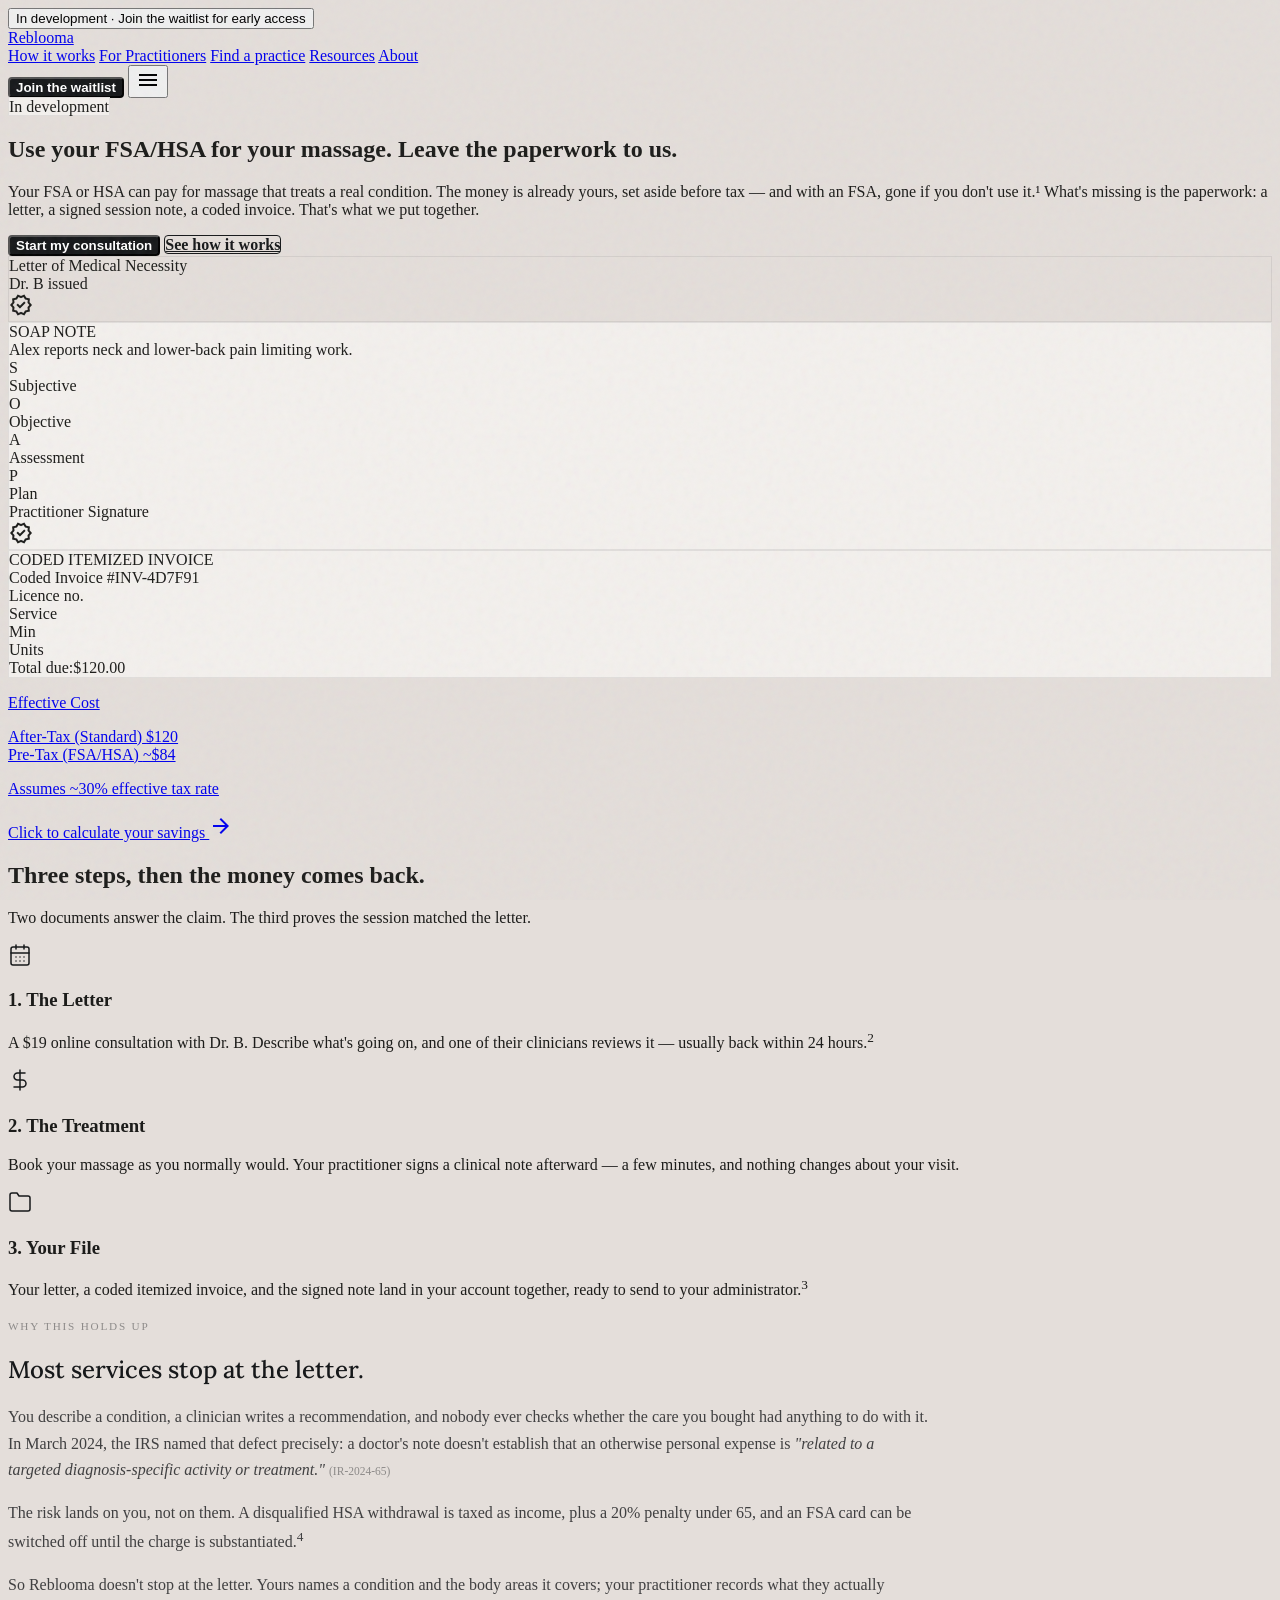
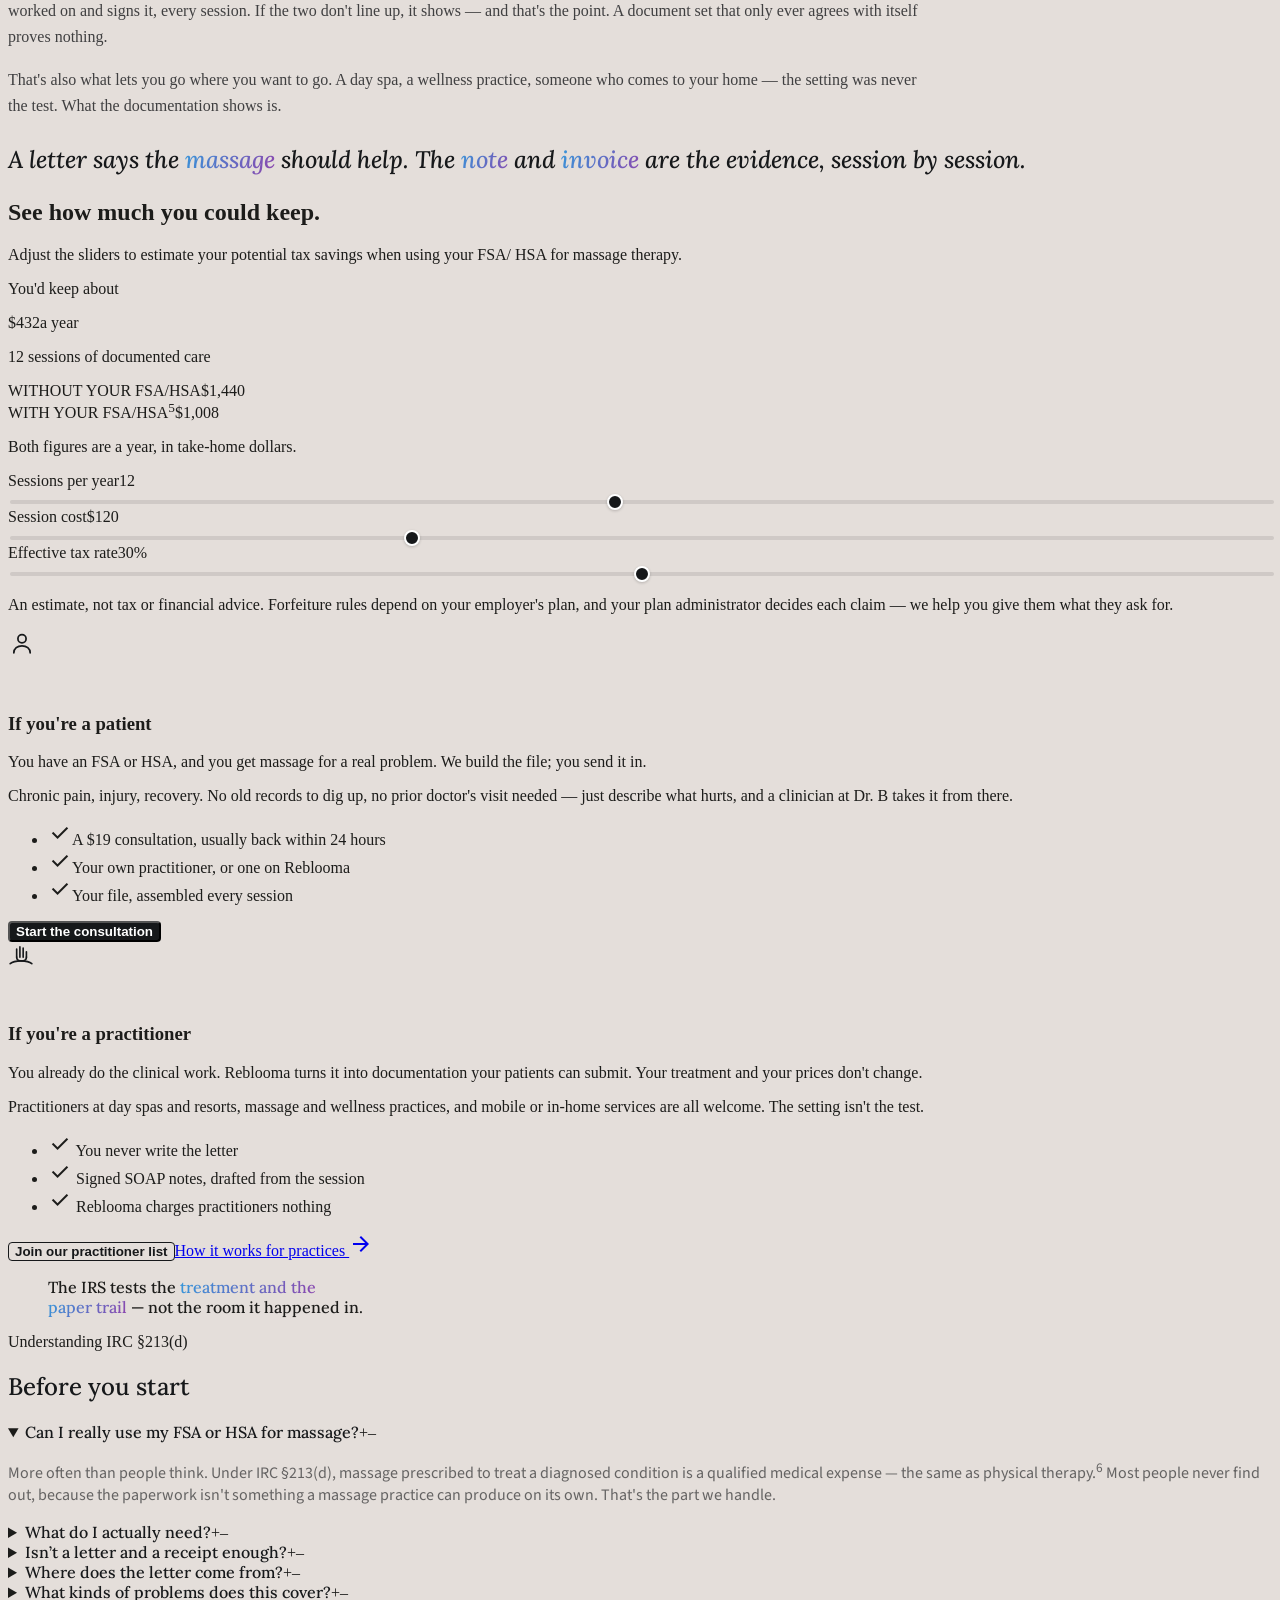
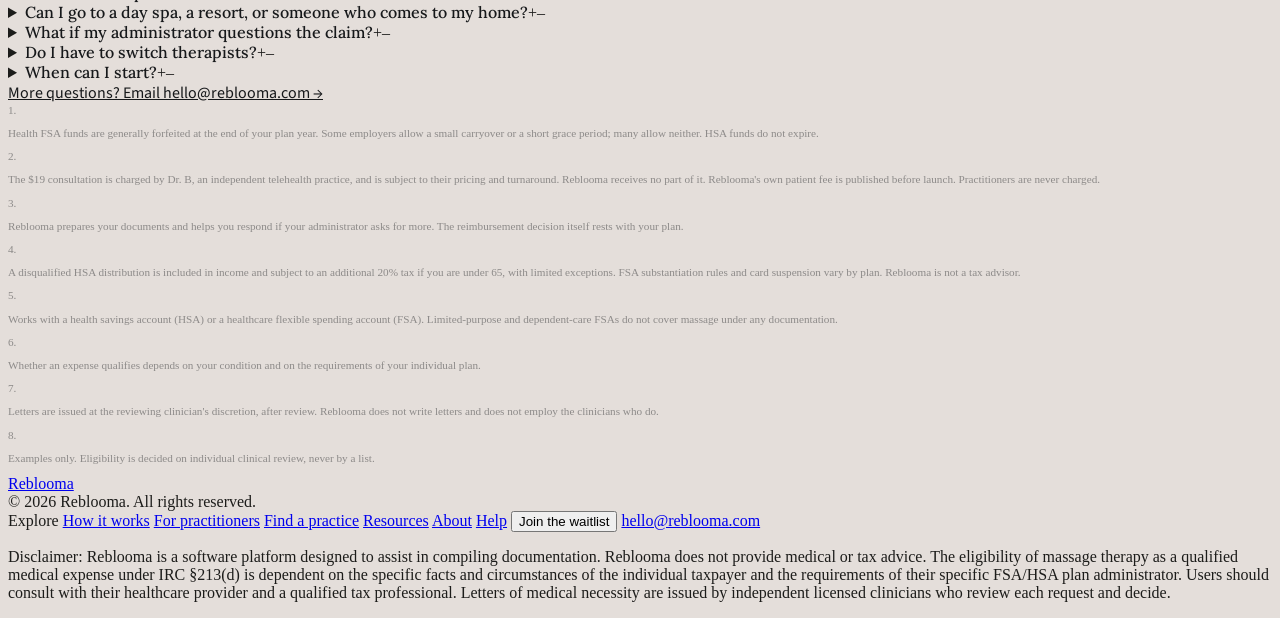
==== commit ffa4b682: "Pair every 'they decide' with the help we give" ====
--- a/index.html
+++ b/index.html
@@ -186,7 +186,7 @@
 </div></div></div></section>
 <!-- END: InfoSection -->
 <!-- BEGIN: CalculatorSection -->
-<section class="py-[52px] sm:py-[64px] md:py-section-gap bg-surface-container-low border-b border-primary/5" id="calc-section"><div class="max-w-7xl mx-auto px-container-padding"><div class="text-center mx-auto mb-16 max-w-4xl"><h2 class="font-headline-md text-headline-md text-primary mb-4">See how much you could keep.</h2><p class="font-body-md text-body-md text-on-surface-variant max-w-4xl">Adjust the sliders to estimate your potential tax savings when using your FSA/ HSA for massage therapy.</p></div><div class="max-w-4xl mx-auto bg-[#f3f0ed] rounded-[4px] shadow-sm border border-primary/10 p-8 md:p-12"><div class="grid grid-cols-1 md:grid-cols-2 gap-12"><div class="flex flex-col justify-center text-center md:text-left space-y-6"><p class="font-label-caps text-label-caps uppercase tracking-widest text-secondary">You'd keep about</p><div class="flex items-baseline justify-center md:justify-start gap-2"><span class="font-display-lg text-[64px] font-semibold text-primary leading-none" id="calc-savings">$432</span><span class="font-headline-sm text-secondary">a year</span></div><p class="font-body-md text-primary font-medium" id="calc-sessions-text">12 sessions of documented care</p><div class="space-y-6 pt-4"><div class="space-y-2"><div class="flex justify-between text-[11px] font-label-caps uppercase text-secondary"><span class="">WITHOUT YOUR FSA/HSA</span><span class="" id="calc-without-val">$1,440</span></div><div class="h-2.5 w-full bg-primary/10 rounded-full overflow-hidden"><div class="h-full bg-secondary w-full"></div></div></div><div class="space-y-2"><div class="flex justify-between text-[11px] font-label-caps uppercase text-primary font-bold"><span class="">WITH YOUR FSA/HSA<sup class="">5</sup></span><span class="" id="calc-with-val">$1,008</span></div><div class="h-2.5 w-full bg-primary/10 rounded-full overflow-hidden"><div class="h-full savings-bar-gradient w-[70%]" id="calc-bar-with" style="width: 70%;"></div></div></div><p class="text-[12px] font-body-md text-secondary italic mt-4">Both figures are a year, in take-home dollars.</p></div></div><div class="space-y-8 md:border-l border-primary/5 md:pl-12"><div class="group"><div class="flex justify-between items-baseline mb-3"><label class="font-label-caps text-[12px] font-bold text-primary uppercase tracking-wider">Sessions per year</label><span class="font-ui-button text-body-md font-bold text-primary" id="val-sessions">12</span></div><input class="w-full custom-slider" id="slider-sessions" max="24" min="1" step="1" type="range" value="12"></div><div class="group"><div class="flex justify-between items-baseline mb-3"><label class="font-label-caps text-[12px] font-bold text-primary uppercase tracking-wider">Session cost</label><span class="font-ui-button text-body-md font-bold text-primary" id="val-cost">$120</span></div><input class="w-full custom-slider" id="slider-cost" max="250" min="60" step="5" type="range" value="120"></div><div class="group"><div class="flex justify-between items-baseline mb-3"><label class="font-label-caps text-[12px] font-bold text-primary uppercase tracking-wider">Effective tax rate</label><span class="font-ui-button text-body-md font-bold text-primary" id="val-tax">30%</span></div><input class="w-full custom-slider" id="slider-tax" max="45" min="15" step="1" type="range" value="30"></div></div></div><p class="mt-10 text-[11px] leading-relaxed text-on-surface-variant/60 text-center">An estimate, not tax or financial advice. Forfeiture rules depend on your employer's plan. Whether an expense is reimbursed is decided by your plan administrator.</p></div></div></section>
+<section class="py-[52px] sm:py-[64px] md:py-section-gap bg-surface-container-low border-b border-primary/5" id="calc-section"><div class="max-w-7xl mx-auto px-container-padding"><div class="text-center mx-auto mb-16 max-w-4xl"><h2 class="font-headline-md text-headline-md text-primary mb-4">See how much you could keep.</h2><p class="font-body-md text-body-md text-on-surface-variant max-w-4xl">Adjust the sliders to estimate your potential tax savings when using your FSA/ HSA for massage therapy.</p></div><div class="max-w-4xl mx-auto bg-[#f3f0ed] rounded-[4px] shadow-sm border border-primary/10 p-8 md:p-12"><div class="grid grid-cols-1 md:grid-cols-2 gap-12"><div class="flex flex-col justify-center text-center md:text-left space-y-6"><p class="font-label-caps text-label-caps uppercase tracking-widest text-secondary">You'd keep about</p><div class="flex items-baseline justify-center md:justify-start gap-2"><span class="font-display-lg text-[64px] font-semibold text-primary leading-none" id="calc-savings">$432</span><span class="font-headline-sm text-secondary">a year</span></div><p class="font-body-md text-primary font-medium" id="calc-sessions-text">12 sessions of documented care</p><div class="space-y-6 pt-4"><div class="space-y-2"><div class="flex justify-between text-[11px] font-label-caps uppercase text-secondary"><span class="">WITHOUT YOUR FSA/HSA</span><span class="" id="calc-without-val">$1,440</span></div><div class="h-2.5 w-full bg-primary/10 rounded-full overflow-hidden"><div class="h-full bg-secondary w-full"></div></div></div><div class="space-y-2"><div class="flex justify-between text-[11px] font-label-caps uppercase text-primary font-bold"><span class="">WITH YOUR FSA/HSA<sup class="">5</sup></span><span class="" id="calc-with-val">$1,008</span></div><div class="h-2.5 w-full bg-primary/10 rounded-full overflow-hidden"><div class="h-full savings-bar-gradient w-[70%]" id="calc-bar-with" style="width: 70%;"></div></div></div><p class="text-[12px] font-body-md text-secondary italic mt-4">Both figures are a year, in take-home dollars.</p></div></div><div class="space-y-8 md:border-l border-primary/5 md:pl-12"><div class="group"><div class="flex justify-between items-baseline mb-3"><label class="font-label-caps text-[12px] font-bold text-primary uppercase tracking-wider">Sessions per year</label><span class="font-ui-button text-body-md font-bold text-primary" id="val-sessions">12</span></div><input class="w-full custom-slider" id="slider-sessions" max="24" min="1" step="1" type="range" value="12"></div><div class="group"><div class="flex justify-between items-baseline mb-3"><label class="font-label-caps text-[12px] font-bold text-primary uppercase tracking-wider">Session cost</label><span class="font-ui-button text-body-md font-bold text-primary" id="val-cost">$120</span></div><input class="w-full custom-slider" id="slider-cost" max="250" min="60" step="5" type="range" value="120"></div><div class="group"><div class="flex justify-between items-baseline mb-3"><label class="font-label-caps text-[12px] font-bold text-primary uppercase tracking-wider">Effective tax rate</label><span class="font-ui-button text-body-md font-bold text-primary" id="val-tax">30%</span></div><input class="w-full custom-slider" id="slider-tax" max="45" min="15" step="1" type="range" value="30"></div></div></div><p class="mt-10 text-[11px] leading-relaxed text-on-surface-variant/60 text-center">An estimate, not tax or financial advice. Forfeiture rules depend on your employer's plan, and your plan administrator decides each claim — we help you give them what they ask for.</p></div></div></section>
 <!-- END: CalculatorSection -->
 <!-- BEGIN: TargetAudiences -->
 <!-- 5. Two Doors Section -->
@@ -232,7 +232,7 @@
 </section>
 <!-- END: QuoteSection -->
 <!-- BEGIN: FAQSection -->
-<section id="faq" class="py-[52px] sm:py-[64px] md:py-section-gap px-container-padding" style="background-color: rgb(228, 222, 218);"><div class="max-w-[720px] mx-auto"><h2 class="font-headline-md text-headline-md text-center mb-12" style="font-family: Lora; font-weight: 500; color: rgb(22, 24, 26);">Before you start</h2><div class="space-y-0 border-t border-[#16181a]/10"><details class="group border-b border-[#16181a]/10" open=""><summary class="flex justify-between items-center py-6 cursor-pointer list-none"><span class="font-headline-sm text-[20px]" style="font-family: Lora; font-weight: 500; color: rgb(22, 24, 26);">Can I really use my FSA or HSA for massage?</span><span class="text-2xl font-light group-open:hidden">+</span><span class="text-2xl font-light hidden group-open:block">–</span></summary><div class="pb-8 pr-12"><p class="font-body-md" style="font-family: &quot;Source Sans 3&quot;; color: rgba(22, 24, 26, 0.62);">More often than people think. Under IRC §213(d), massage prescribed to treat a diagnosed condition is a qualified medical expense — the same as physical therapy.<sup class="">6</sup> Most people never find out, because the paperwork isn't something a massage practice can produce on its own. That's the part we handle.</p></div></details><details class="group border-b border-[#16181a]/10"><summary class="flex justify-between items-center py-6 cursor-pointer list-none"><span class="font-headline-sm text-[20px]" style="font-family: Lora; font-weight: 500; color: rgb(22, 24, 26);">What do I actually need?</span><span class="text-2xl font-light group-open:hidden">+</span><span class="text-2xl font-light hidden group-open:block">–</span></summary><div class="pb-8 pr-12"><p class="font-body-md" style="font-family: &quot;Source Sans 3&quot;; color: rgba(22, 24, 26, 0.62);">Usually two things: a letter of medical necessity and a coded itemized invoice. That's what most administrators ask for. Some go further and ask you to show the sessions actually treated the condition in your letter — so your practitioner signs a clinical note after every visit, and Reblooma files it alongside the rest. If that question ever comes, the answer is already there.</p></div></details><details class="group border-b border-[#16181a]/10"><summary class="flex justify-between items-center py-6 cursor-pointer list-none"><span class="font-headline-sm text-[20px]" style="font-family: Lora; font-weight: 500; color: rgb(22, 24, 26);">Isn&rsquo;t a letter and a receipt enough?</span><span class="text-2xl font-light group-open:hidden">+</span><span class="text-2xl font-light hidden group-open:block">&ndash;</span></summary><div class="pb-8 pr-12"><p class="font-body-md" style="font-family: &quot;Source Sans 3&quot;; color: rgba(22, 24, 26, 0.62);">Often it is what gets asked for &mdash; but a receipt only proves you paid. A spa receipt shows a date, a total and the word &ldquo;massage,&rdquo; which connects the money to nothing in particular.</p><p class="font-body-md mt-4" style="font-family: &quot;Source Sans 3&quot;; color: rgba(22, 24, 26, 0.62);">Your Reblooma invoice is closer to a medical superbill than a spa receipt. It carries your practitioner&rsquo;s name and licence number, the date of service, the treatment with its procedure code, the diagnosis code carried over from your letter, and what you paid. Alongside the signed session note, it shows that the visit treated the condition the letter names &mdash; which is the question an administrator is really asking.</p></div></details><details class="group border-b border-[#16181a]/10"><summary class="flex justify-between items-center py-6 cursor-pointer list-none"><span class="font-headline-sm text-[20px]" style="font-family: Lora; font-weight: 500; color: rgb(22, 24, 26);">Where does the letter come from?</span><span class="text-2xl font-light group-open:hidden">+</span><span class="text-2xl font-light hidden group-open:block">–</span></summary><div class="pb-8 pr-12"><p class="font-body-md" style="font-family: &quot;Source Sans 3&quot;; color: rgba(22, 24, 26, 0.62);">A $19 online consultation with Dr. B, an established telehealth practice that has been writing these letters for years. Describe what's going on, one of their clinicians reviews it, and your letter usually arrives within 24 hours — covering you for about twelve months.<sup class="">7</sup></p></div></details><details class="group border-b border-[#16181a]/10"><summary class="flex justify-between items-center py-6 cursor-pointer list-none"><span class="font-headline-sm text-[20px]" style="font-family: Lora; font-weight: 500; color: rgb(22, 24, 26);">What kinds of problems does this cover?</span><span class="text-2xl font-light group-open:hidden">+</span><span class="text-2xl font-light hidden group-open:block">–</span></summary><div class="pb-8 pr-12"><p class="font-body-md" style="font-family: &quot;Source Sans 3&quot;; color: rgba(22, 24, 26, 0.62);">Back pain, chronic pain, fibromyalgia, disc conditions, muscle spasms, and sleep or stress-related conditions are among the most common — the list is longer, and a clinician decides.<sup class="">8</sup> No old records to dig up and no prior doctor's visit needed; just describe what's going on.</p></div></details><details class="group border-b border-[#16181a]/10"><summary class="flex justify-between items-center py-6 cursor-pointer list-none"><span class="font-headline-sm text-[20px]" style="font-family: Lora; font-weight: 500; color: rgb(22, 24, 26);">Can I go to a day spa, a resort, or someone who comes to my home?</span><span class="text-2xl font-light group-open:hidden">+</span><span class="text-2xl font-light hidden group-open:block">–</span></summary><div class="pb-8 pr-12"><p class="font-body-md" style="font-family: &quot;Source Sans 3&quot;; color: rgba(22, 24, 26, 0.62);">Yes. Day spas, resorts, wellness practices and mobile or in-home therapists are all welcome — the setting was never the test. What counts is that your therapist is licensed and the session treats what your letter covers. A massage booked purely to relax, and extras like tips, add-ons, retail or facility fees, generally don't qualify, so your invoice lists the treatment on its own.</p></div></details><details class="group border-b border-[#16181a]/10"><summary class="flex justify-between items-center py-6 cursor-pointer list-none"><span class="font-headline-sm text-[20px]" style="font-family: Lora; font-weight: 500; color: rgb(22, 24, 26);">Do I have to switch therapists?</span><span class="text-2xl font-light group-open:hidden">+</span><span class="text-2xl font-light hidden group-open:block">–</span></summary><div class="pb-8 pr-12"><p class="font-body-md" style="font-family: &quot;Source Sans 3&quot;; color: rgba(22, 24, 26, 0.62);">Not at all — and we'd rather you didn't. Name your current practice when you request your letter and send them an invite. Setting up takes a few minutes and costs them nothing, and someone who already knows your history writes a better note. If you don't have a practice yet, we'll show you ones near you.</p></div></details><details class="group border-b border-[#16181a]/10"><summary class="flex justify-between items-center py-6 cursor-pointer list-none"><span class="font-headline-sm text-[20px]" style="font-family: Lora; font-weight: 500; color: rgb(22, 24, 26);">When can I start?</span><span class="text-2xl font-light group-open:hidden">+</span><span class="text-2xl font-light hidden group-open:block">–</span></summary><div class="pb-8 pr-12"><p class="font-body-md" style="font-family: &quot;Source Sans 3&quot;; color: rgba(22, 24, 26, 0.62);">Your letter covers every session from the day it's issued, for about twelve months. Worth sorting before your next appointment rather than after a run of them.</p></div></details></div><div class="mt-12 text-center"><a class="font-body-md hover:underline" href="mailto:hello@reblooma.com" style="font-family: &quot;Source Sans 3&quot;; color: rgb(22, 24, 26);">More questions? Email hello@reblooma.com →</a></div></div></section>
+<section id="faq" class="py-[52px] sm:py-[64px] md:py-section-gap px-container-padding" style="background-color: rgb(228, 222, 218);"><div class="max-w-[720px] mx-auto"><h2 class="font-headline-md text-headline-md text-center mb-12" style="font-family: Lora; font-weight: 500; color: rgb(22, 24, 26);">Before you start</h2><div class="space-y-0 border-t border-[#16181a]/10"><details class="group border-b border-[#16181a]/10" open=""><summary class="flex justify-between items-center py-6 cursor-pointer list-none"><span class="font-headline-sm text-[20px]" style="font-family: Lora; font-weight: 500; color: rgb(22, 24, 26);">Can I really use my FSA or HSA for massage?</span><span class="text-2xl font-light group-open:hidden">+</span><span class="text-2xl font-light hidden group-open:block">–</span></summary><div class="pb-8 pr-12"><p class="font-body-md" style="font-family: &quot;Source Sans 3&quot;; color: rgba(22, 24, 26, 0.62);">More often than people think. Under IRC §213(d), massage prescribed to treat a diagnosed condition is a qualified medical expense — the same as physical therapy.<sup class="">6</sup> Most people never find out, because the paperwork isn't something a massage practice can produce on its own. That's the part we handle.</p></div></details><details class="group border-b border-[#16181a]/10"><summary class="flex justify-between items-center py-6 cursor-pointer list-none"><span class="font-headline-sm text-[20px]" style="font-family: Lora; font-weight: 500; color: rgb(22, 24, 26);">What do I actually need?</span><span class="text-2xl font-light group-open:hidden">+</span><span class="text-2xl font-light hidden group-open:block">–</span></summary><div class="pb-8 pr-12"><p class="font-body-md" style="font-family: &quot;Source Sans 3&quot;; color: rgba(22, 24, 26, 0.62);">Usually two things: a letter of medical necessity and a coded itemized invoice. That's what most administrators ask for. Some go further and ask you to show the sessions actually treated the condition in your letter — so your practitioner signs a clinical note after every visit, and Reblooma files it alongside the rest. If that question ever comes, the answer is already there.</p></div></details><details class="group border-b border-[#16181a]/10"><summary class="flex justify-between items-center py-6 cursor-pointer list-none"><span class="font-headline-sm text-[20px]" style="font-family: Lora; font-weight: 500; color: rgb(22, 24, 26);">Isn&rsquo;t a letter and a receipt enough?</span><span class="text-2xl font-light group-open:hidden">+</span><span class="text-2xl font-light hidden group-open:block">&ndash;</span></summary><div class="pb-8 pr-12"><p class="font-body-md" style="font-family: &quot;Source Sans 3&quot;; color: rgba(22, 24, 26, 0.62);">Often it is what gets asked for &mdash; but a receipt only proves you paid. A spa receipt shows a date, a total and the word &ldquo;massage,&rdquo; which connects the money to nothing in particular.</p><p class="font-body-md mt-4" style="font-family: &quot;Source Sans 3&quot;; color: rgba(22, 24, 26, 0.62);">Your Reblooma invoice is closer to a medical superbill than a spa receipt. It carries your practitioner&rsquo;s name and licence number, the date of service, the treatment with its procedure code, the diagnosis code carried over from your letter, and what you paid. Alongside the signed session note, it shows that the visit treated the condition your letter names &mdash; so you can submit with confidence, knowing the evidence is already in hand rather than hoping a receipt will do.</p></div></details><details class="group border-b border-[#16181a]/10"><summary class="flex justify-between items-center py-6 cursor-pointer list-none"><span class="font-headline-sm text-[20px]" style="font-family: Lora; font-weight: 500; color: rgb(22, 24, 26);">Where does the letter come from?</span><span class="text-2xl font-light group-open:hidden">+</span><span class="text-2xl font-light hidden group-open:block">–</span></summary><div class="pb-8 pr-12"><p class="font-body-md" style="font-family: &quot;Source Sans 3&quot;; color: rgba(22, 24, 26, 0.62);">A $19 online consultation with Dr. B, an established telehealth practice that has been writing these letters for years. Describe what's going on, one of their clinicians reviews it, and your letter usually arrives within 24 hours — covering you for about twelve months.<sup class="">7</sup></p></div></details><details class="group border-b border-[#16181a]/10"><summary class="flex justify-between items-center py-6 cursor-pointer list-none"><span class="font-headline-sm text-[20px]" style="font-family: Lora; font-weight: 500; color: rgb(22, 24, 26);">What kinds of problems does this cover?</span><span class="text-2xl font-light group-open:hidden">+</span><span class="text-2xl font-light hidden group-open:block">–</span></summary><div class="pb-8 pr-12"><p class="font-body-md" style="font-family: &quot;Source Sans 3&quot;; color: rgba(22, 24, 26, 0.62);">Back pain, chronic pain, fibromyalgia, disc conditions, muscle spasms, and sleep or stress-related conditions are among the most common — the list is longer, and a clinician decides.<sup class="">8</sup> No old records to dig up and no prior doctor's visit needed; just describe what's going on.</p></div></details><details class="group border-b border-[#16181a]/10"><summary class="flex justify-between items-center py-6 cursor-pointer list-none"><span class="font-headline-sm text-[20px]" style="font-family: Lora; font-weight: 500; color: rgb(22, 24, 26);">Can I go to a day spa, a resort, or someone who comes to my home?</span><span class="text-2xl font-light group-open:hidden">+</span><span class="text-2xl font-light hidden group-open:block">–</span></summary><div class="pb-8 pr-12"><p class="font-body-md" style="font-family: &quot;Source Sans 3&quot;; color: rgba(22, 24, 26, 0.62);">Yes. Day spas, resorts, wellness practices and mobile or in-home therapists are all welcome — the setting was never the test. What counts is that your therapist is licensed and the session treats what your letter covers. A massage booked purely to relax, and extras like tips, add-ons, retail or facility fees, generally don't qualify, so your invoice lists the treatment on its own.</p></div></details><details class="group border-b border-[#16181a]/10"><summary class="flex justify-between items-center py-6 cursor-pointer list-none"><span class="font-headline-sm text-[20px]" style="font-family: Lora; font-weight: 500; color: rgb(22, 24, 26);">What if my administrator questions the claim?</span><span class="text-2xl font-light group-open:hidden">+</span><span class="text-2xl font-light hidden group-open:block">&ndash;</span></summary><div class="pb-8 pr-12"><p class="font-body-md" style="font-family: &quot;Source Sans 3&quot;; color: rgba(22, 24, 26, 0.62);">Send us what they asked for and we&rsquo;ll help you answer it. Your file already holds the letter, every signed session note and every coded invoice, so most questions are answered by sending the part they want in the form they want it. If they need something further &mdash; more detail from your practitioner, a document reissued, a fuller history of your sessions &mdash; we put it together with you.</p><p class="font-body-md mt-4" style="font-family: &quot;Source Sans 3&quot;; color: rgba(22, 24, 26, 0.62);">The decision stays with your plan, but you won&rsquo;t be working out what to send on your own.</p></div></details><details class="group border-b border-[#16181a]/10"><summary class="flex justify-between items-center py-6 cursor-pointer list-none"><span class="font-headline-sm text-[20px]" style="font-family: Lora; font-weight: 500; color: rgb(22, 24, 26);">Do I have to switch therapists?</span><span class="text-2xl font-light group-open:hidden">+</span><span class="text-2xl font-light hidden group-open:block">–</span></summary><div class="pb-8 pr-12"><p class="font-body-md" style="font-family: &quot;Source Sans 3&quot;; color: rgba(22, 24, 26, 0.62);">Not at all — and we'd rather you didn't. Name your current practice when you request your letter and send them an invite. Setting up takes a few minutes and costs them nothing, and someone who already knows your history writes a better note. If you don't have a practice yet, we'll show you ones near you.</p></div></details><details class="group border-b border-[#16181a]/10"><summary class="flex justify-between items-center py-6 cursor-pointer list-none"><span class="font-headline-sm text-[20px]" style="font-family: Lora; font-weight: 500; color: rgb(22, 24, 26);">When can I start?</span><span class="text-2xl font-light group-open:hidden">+</span><span class="text-2xl font-light hidden group-open:block">–</span></summary><div class="pb-8 pr-12"><p class="font-body-md" style="font-family: &quot;Source Sans 3&quot;; color: rgba(22, 24, 26, 0.62);">Your letter covers every session from the day it's issued, for about twelve months. Worth sorting before your next appointment rather than after a run of them.</p></div></details></div><div class="mt-12 text-center"><a class="font-body-md hover:underline" href="mailto:hello@reblooma.com" style="font-family: &quot;Source Sans 3&quot;; color: rgb(22, 24, 26);">More questions? Email hello@reblooma.com →</a></div></div></section>
 <!-- END: FAQSection -->
 </main>
 <!-- BEGIN: Footer -->
@@ -241,7 +241,7 @@
 <div class="max-w-7xl mx-auto w-full text-left space-y-4" style="font-size: 0.70rem; color: rgba(22, 24, 26, 0.42);">
 <div class="flex gap-2"><span class="font-bold shrink-0">1.</span><p>Health FSA funds are generally forfeited at the end of your plan year. Some employers allow a small carryover or a short grace period; many allow neither. HSA funds do not expire.</p></div>
 <div class="flex gap-2"><span class="font-bold shrink-0">2.</span><p>The $19 consultation is charged by Dr. B, an independent telehealth practice, and is subject to their pricing and turnaround. Reblooma receives no part of it. Reblooma's own patient fee is published before launch. Practitioners are never charged.</p></div>
-<div class="flex gap-2"><span class="font-bold shrink-0">3.</span><p>Reblooma prepares your documents. Whether a claim is reimbursed is decided by your plan administrator, and Reblooma has no visibility into plan decisions.</p></div>
+<div class="flex gap-2"><span class="font-bold shrink-0">3.</span><p>Reblooma prepares your documents and helps you respond if your administrator asks for more. The reimbursement decision itself rests with your plan.</p></div>
 <div class="flex gap-2"><span class="font-bold shrink-0">4.</span><p>A disqualified HSA distribution is included in income and subject to an additional 20% tax if you are under 65, with limited exceptions. FSA substantiation rules and card suspension vary by plan. Reblooma is not a tax advisor.</p></div>
 <div class="flex gap-2"><span class="font-bold shrink-0">5.</span><p>Works with a health savings account (HSA) or a healthcare flexible spending account (FSA). Limited-purpose and dependent-care FSAs do not cover massage under any documentation.</p></div>
 <div class="flex gap-2"><span class="font-bold shrink-0">6.</span><p>Whether an expense qualifies depends on your condition and on the requirements of your individual plan.</p></div>
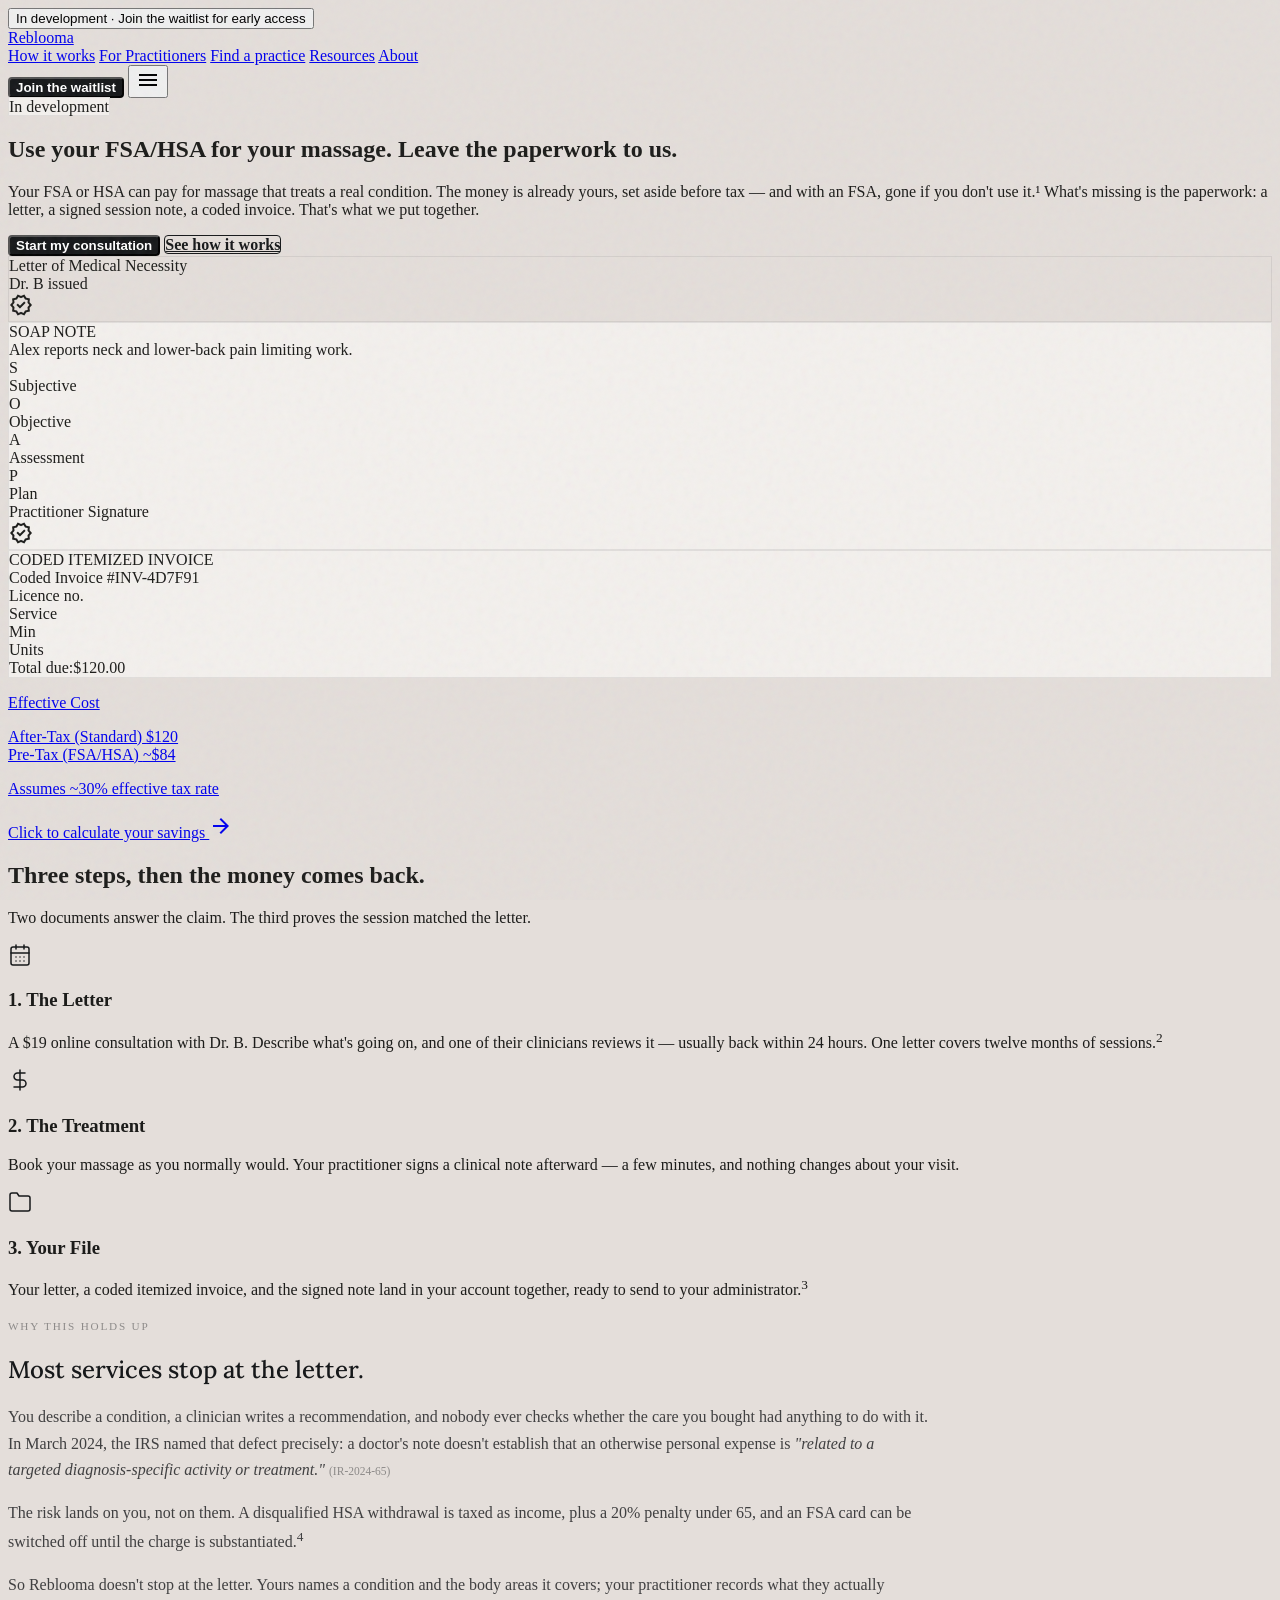
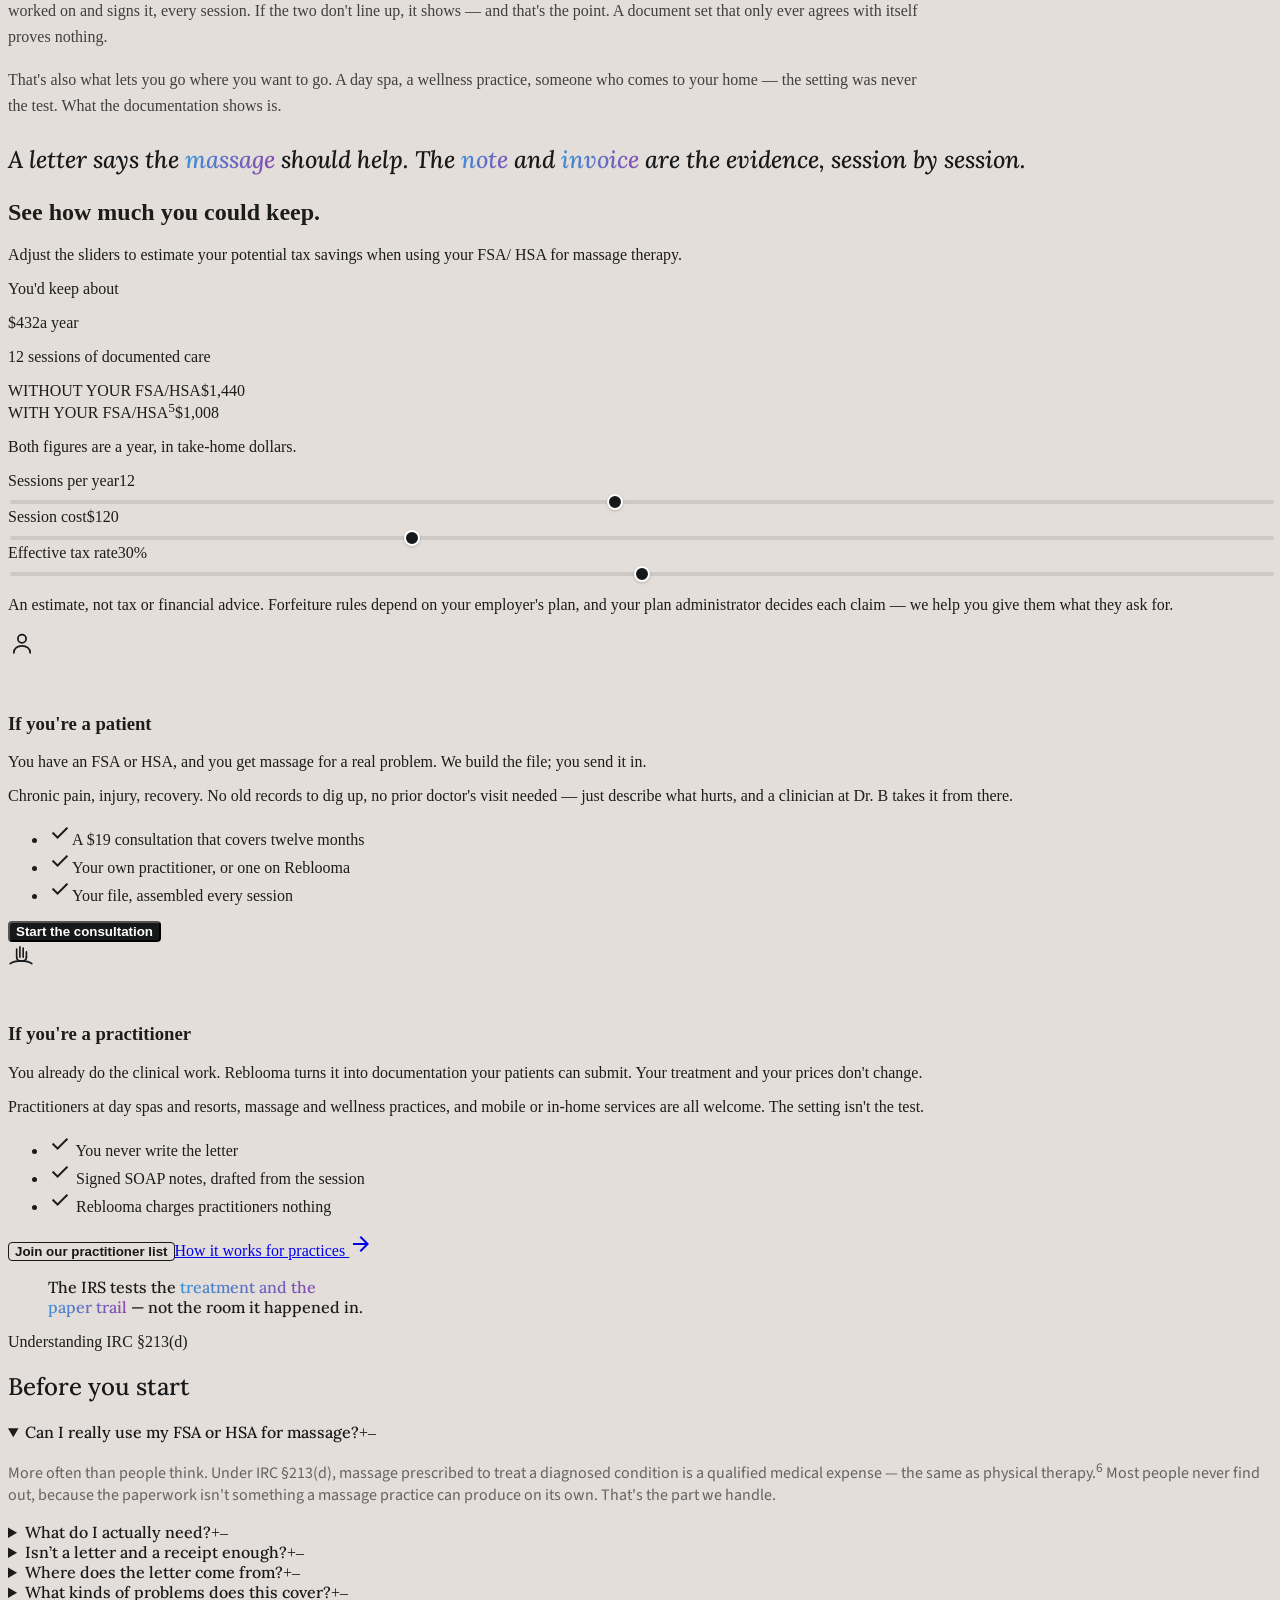
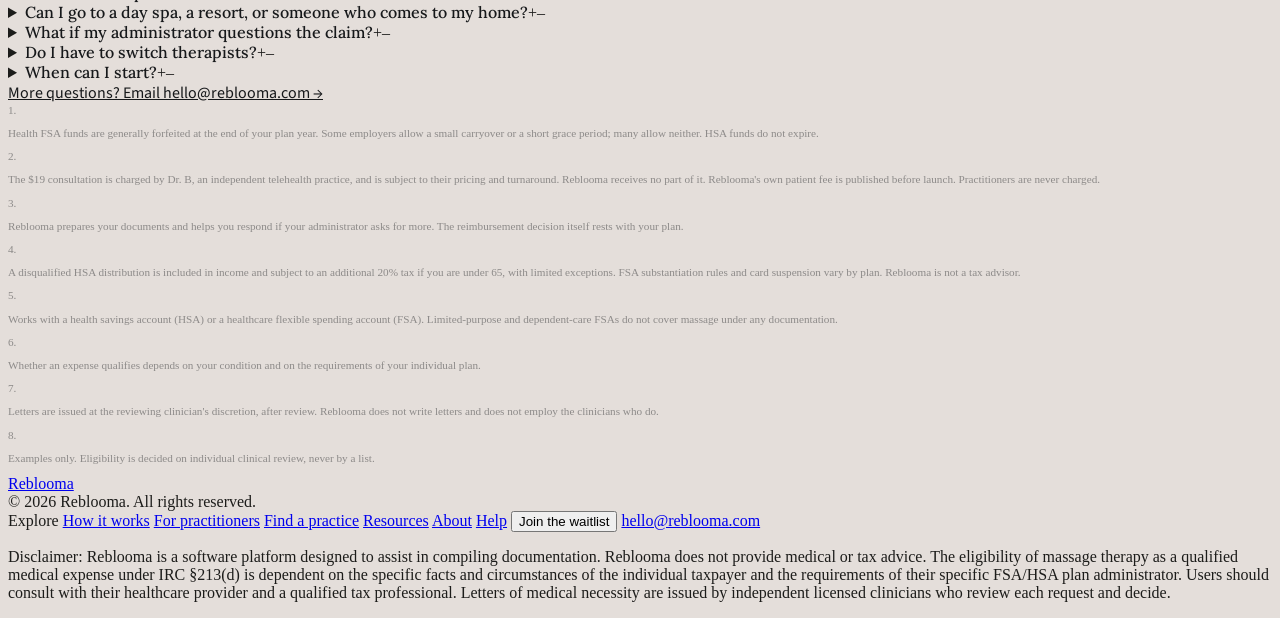
==== commit 7086dc27: "One letter covers twelve months" ====
--- a/index.html
+++ b/index.html
@@ -149,7 +149,7 @@
 <svg fill="none" stroke="#16181a" stroke-linecap="round" stroke-linejoin="round" stroke-width="1.5" style="width: 24px; height: 24px;" viewBox="0 0 24 24"><rect height="18" rx="2" ry="2" width="18" x="3" y="4"></rect><line x1="16" x2="16" y1="2" y2="6"></line><line x1="8" x2="8" y1="2" y2="6"></line><line x1="3" x2="21" y1="10" y2="10"></line><path d="M8 14h.01"></path><path d="M12 14h.01"></path><path d="M16 14h.01"></path><path d="M8 18h.01"></path><path d="M12 18h.01"></path><path d="M16 18h.01"></path></svg>
 </div>
 <h3 class="font-headline-sm text-headline-sm text-primary mb-4 pb-2 border-b-2 border-primary inline-block">1. The Letter</h3>
-<p class="font-body-md text-body-md text-on-surface-variant">A $19 online consultation with Dr. B. Describe what's going on, and one of their clinicians reviews it — usually back within 24 hours.<sup class="">2</sup></p>
+<p class="font-body-md text-body-md text-on-surface-variant">A $19 online consultation with Dr. B. Describe what's going on, and one of their clinicians reviews it — usually back within 24 hours. One letter covers twelve months of sessions.<sup class="">2</sup></p>
 </div>
 <!-- Step 2 -->
 <div class="relative z-10 flex flex-col items-center text-center group">
@@ -197,7 +197,7 @@
 <svg fill="none" stroke="#16181a" stroke-linecap="round" stroke-linejoin="round" stroke-width="1.5" style="width: 28px; height: 28px; margin-bottom: 32px;" viewBox="0 0 24 24"><circle cx="12" cy="7.5" r="3.5"></circle><path d="M5 19.5c0-3.6 3.1-6 7-6s7 2.4 7 6"></path></svg>
 <h3 class="font-headline-md text-headline-md text-primary mb-4">If you're a patient</h3>
 <p class="font-body-md text-body-md text-on-surface-variant h-[72px] overflow-hidden">You have an FSA or HSA, and you get massage for a real problem. We build the file; you send it in.</p><div class="border-t border-[#16181a]/[0.08] mt-2 mb-6"></div><div class="h-[72px] flex items-start"><p class="text-[0.84rem] text-[#16181a]/62 italic leading-relaxed">Chronic pain, injury, recovery. No old records to dig up, no prior doctor's visit needed — just describe what hurts, and a clinician at Dr. B takes it from there.</p></div>
-<ul class="space-y-3 flex-1 mb-8"><li class="flex items-start gap-3"><span class="material-symbols-outlined text-primary text-[18px] mt-0.5">check</span><span class="font-body-md text-body-md text-on-surface-variant">A $19 consultation, usually back within 24 hours</span></li><li class="flex items-start gap-3"><span class="material-symbols-outlined text-primary text-[18px] mt-0.5">check</span><span class="font-body-md text-body-md text-on-surface-variant">Your own practitioner, or one on Reblooma</span></li><li class="flex items-start gap-3"><span class="material-symbols-outlined text-primary text-[18px] mt-0.5">check</span><span class="font-body-md text-body-md text-on-surface-variant">Your file, assembled every session</span></li></ul>
+<ul class="space-y-3 flex-1 mb-8"><li class="flex items-start gap-3"><span class="material-symbols-outlined text-primary text-[18px] mt-0.5">check</span><span class="font-body-md text-body-md text-on-surface-variant">A $19 consultation that covers twelve months</span></li><li class="flex items-start gap-3"><span class="material-symbols-outlined text-primary text-[18px] mt-0.5">check</span><span class="font-body-md text-body-md text-on-surface-variant">Your own practitioner, or one on Reblooma</span></li><li class="flex items-start gap-3"><span class="material-symbols-outlined text-primary text-[18px] mt-0.5">check</span><span class="font-body-md text-body-md text-on-surface-variant">Your file, assembled every session</span></li></ul>
 <button type="button" data-waitlist="consult" data-cta="patient-card" class="btn-primary font-ui-button text-ui-button py-3 w-full sm:w-auto px-8 self-start mt-auto">Start the consultation</button>
 </div>
 <!-- Practitioner Card -->
@@ -232,7 +232,7 @@
 </section>
 <!-- END: QuoteSection -->
 <!-- BEGIN: FAQSection -->
-<section id="faq" class="py-[52px] sm:py-[64px] md:py-section-gap px-container-padding" style="background-color: rgb(228, 222, 218);"><div class="max-w-[720px] mx-auto"><h2 class="font-headline-md text-headline-md text-center mb-12" style="font-family: Lora; font-weight: 500; color: rgb(22, 24, 26);">Before you start</h2><div class="space-y-0 border-t border-[#16181a]/10"><details class="group border-b border-[#16181a]/10" open=""><summary class="flex justify-between items-center py-6 cursor-pointer list-none"><span class="font-headline-sm text-[20px]" style="font-family: Lora; font-weight: 500; color: rgb(22, 24, 26);">Can I really use my FSA or HSA for massage?</span><span class="text-2xl font-light group-open:hidden">+</span><span class="text-2xl font-light hidden group-open:block">–</span></summary><div class="pb-8 pr-12"><p class="font-body-md" style="font-family: &quot;Source Sans 3&quot;; color: rgba(22, 24, 26, 0.62);">More often than people think. Under IRC §213(d), massage prescribed to treat a diagnosed condition is a qualified medical expense — the same as physical therapy.<sup class="">6</sup> Most people never find out, because the paperwork isn't something a massage practice can produce on its own. That's the part we handle.</p></div></details><details class="group border-b border-[#16181a]/10"><summary class="flex justify-between items-center py-6 cursor-pointer list-none"><span class="font-headline-sm text-[20px]" style="font-family: Lora; font-weight: 500; color: rgb(22, 24, 26);">What do I actually need?</span><span class="text-2xl font-light group-open:hidden">+</span><span class="text-2xl font-light hidden group-open:block">–</span></summary><div class="pb-8 pr-12"><p class="font-body-md" style="font-family: &quot;Source Sans 3&quot;; color: rgba(22, 24, 26, 0.62);">Usually two things: a letter of medical necessity and a coded itemized invoice. That's what most administrators ask for. Some go further and ask you to show the sessions actually treated the condition in your letter — so your practitioner signs a clinical note after every visit, and Reblooma files it alongside the rest. If that question ever comes, the answer is already there.</p></div></details><details class="group border-b border-[#16181a]/10"><summary class="flex justify-between items-center py-6 cursor-pointer list-none"><span class="font-headline-sm text-[20px]" style="font-family: Lora; font-weight: 500; color: rgb(22, 24, 26);">Isn&rsquo;t a letter and a receipt enough?</span><span class="text-2xl font-light group-open:hidden">+</span><span class="text-2xl font-light hidden group-open:block">&ndash;</span></summary><div class="pb-8 pr-12"><p class="font-body-md" style="font-family: &quot;Source Sans 3&quot;; color: rgba(22, 24, 26, 0.62);">Often it is what gets asked for &mdash; but a receipt only proves you paid. A spa receipt shows a date, a total and the word &ldquo;massage,&rdquo; which connects the money to nothing in particular.</p><p class="font-body-md mt-4" style="font-family: &quot;Source Sans 3&quot;; color: rgba(22, 24, 26, 0.62);">Your Reblooma invoice is closer to a medical superbill than a spa receipt. It carries your practitioner&rsquo;s name and licence number, the date of service, the treatment with its procedure code, the diagnosis code carried over from your letter, and what you paid. Alongside the signed session note, it shows that the visit treated the condition your letter names &mdash; so you can submit with confidence, knowing the evidence is already in hand rather than hoping a receipt will do.</p></div></details><details class="group border-b border-[#16181a]/10"><summary class="flex justify-between items-center py-6 cursor-pointer list-none"><span class="font-headline-sm text-[20px]" style="font-family: Lora; font-weight: 500; color: rgb(22, 24, 26);">Where does the letter come from?</span><span class="text-2xl font-light group-open:hidden">+</span><span class="text-2xl font-light hidden group-open:block">–</span></summary><div class="pb-8 pr-12"><p class="font-body-md" style="font-family: &quot;Source Sans 3&quot;; color: rgba(22, 24, 26, 0.62);">A $19 online consultation with Dr. B, an established telehealth practice that has been writing these letters for years. Describe what's going on, one of their clinicians reviews it, and your letter usually arrives within 24 hours — covering you for about twelve months.<sup class="">7</sup></p></div></details><details class="group border-b border-[#16181a]/10"><summary class="flex justify-between items-center py-6 cursor-pointer list-none"><span class="font-headline-sm text-[20px]" style="font-family: Lora; font-weight: 500; color: rgb(22, 24, 26);">What kinds of problems does this cover?</span><span class="text-2xl font-light group-open:hidden">+</span><span class="text-2xl font-light hidden group-open:block">–</span></summary><div class="pb-8 pr-12"><p class="font-body-md" style="font-family: &quot;Source Sans 3&quot;; color: rgba(22, 24, 26, 0.62);">Back pain, chronic pain, fibromyalgia, disc conditions, muscle spasms, and sleep or stress-related conditions are among the most common — the list is longer, and a clinician decides.<sup class="">8</sup> No old records to dig up and no prior doctor's visit needed; just describe what's going on.</p></div></details><details class="group border-b border-[#16181a]/10"><summary class="flex justify-between items-center py-6 cursor-pointer list-none"><span class="font-headline-sm text-[20px]" style="font-family: Lora; font-weight: 500; color: rgb(22, 24, 26);">Can I go to a day spa, a resort, or someone who comes to my home?</span><span class="text-2xl font-light group-open:hidden">+</span><span class="text-2xl font-light hidden group-open:block">–</span></summary><div class="pb-8 pr-12"><p class="font-body-md" style="font-family: &quot;Source Sans 3&quot;; color: rgba(22, 24, 26, 0.62);">Yes. Day spas, resorts, wellness practices and mobile or in-home therapists are all welcome — the setting was never the test. What counts is that your therapist is licensed and the session treats what your letter covers. A massage booked purely to relax, and extras like tips, add-ons, retail or facility fees, generally don't qualify, so your invoice lists the treatment on its own.</p></div></details><details class="group border-b border-[#16181a]/10"><summary class="flex justify-between items-center py-6 cursor-pointer list-none"><span class="font-headline-sm text-[20px]" style="font-family: Lora; font-weight: 500; color: rgb(22, 24, 26);">What if my administrator questions the claim?</span><span class="text-2xl font-light group-open:hidden">+</span><span class="text-2xl font-light hidden group-open:block">&ndash;</span></summary><div class="pb-8 pr-12"><p class="font-body-md" style="font-family: &quot;Source Sans 3&quot;; color: rgba(22, 24, 26, 0.62);">Send us what they asked for and we&rsquo;ll help you answer it. Your file already holds the letter, every signed session note and every coded invoice, so most questions are answered by sending the part they want in the form they want it. If they need something further &mdash; more detail from your practitioner, a document reissued, a fuller history of your sessions &mdash; we put it together with you.</p><p class="font-body-md mt-4" style="font-family: &quot;Source Sans 3&quot;; color: rgba(22, 24, 26, 0.62);">The decision stays with your plan, but you won&rsquo;t be working out what to send on your own.</p></div></details><details class="group border-b border-[#16181a]/10"><summary class="flex justify-between items-center py-6 cursor-pointer list-none"><span class="font-headline-sm text-[20px]" style="font-family: Lora; font-weight: 500; color: rgb(22, 24, 26);">Do I have to switch therapists?</span><span class="text-2xl font-light group-open:hidden">+</span><span class="text-2xl font-light hidden group-open:block">–</span></summary><div class="pb-8 pr-12"><p class="font-body-md" style="font-family: &quot;Source Sans 3&quot;; color: rgba(22, 24, 26, 0.62);">Not at all — and we'd rather you didn't. Name your current practice when you request your letter and send them an invite. Setting up takes a few minutes and costs them nothing, and someone who already knows your history writes a better note. If you don't have a practice yet, we'll show you ones near you.</p></div></details><details class="group border-b border-[#16181a]/10"><summary class="flex justify-between items-center py-6 cursor-pointer list-none"><span class="font-headline-sm text-[20px]" style="font-family: Lora; font-weight: 500; color: rgb(22, 24, 26);">When can I start?</span><span class="text-2xl font-light group-open:hidden">+</span><span class="text-2xl font-light hidden group-open:block">–</span></summary><div class="pb-8 pr-12"><p class="font-body-md" style="font-family: &quot;Source Sans 3&quot;; color: rgba(22, 24, 26, 0.62);">Your letter covers every session from the day it's issued, for about twelve months. Worth sorting before your next appointment rather than after a run of them.</p></div></details></div><div class="mt-12 text-center"><a class="font-body-md hover:underline" href="mailto:hello@reblooma.com" style="font-family: &quot;Source Sans 3&quot;; color: rgb(22, 24, 26);">More questions? Email hello@reblooma.com →</a></div></div></section>
+<section id="faq" class="py-[52px] sm:py-[64px] md:py-section-gap px-container-padding" style="background-color: rgb(228, 222, 218);"><div class="max-w-[720px] mx-auto"><h2 class="font-headline-md text-headline-md text-center mb-12" style="font-family: Lora; font-weight: 500; color: rgb(22, 24, 26);">Before you start</h2><div class="space-y-0 border-t border-[#16181a]/10"><details class="group border-b border-[#16181a]/10" open=""><summary class="flex justify-between items-center py-6 cursor-pointer list-none"><span class="font-headline-sm text-[20px]" style="font-family: Lora; font-weight: 500; color: rgb(22, 24, 26);">Can I really use my FSA or HSA for massage?</span><span class="text-2xl font-light group-open:hidden">+</span><span class="text-2xl font-light hidden group-open:block">–</span></summary><div class="pb-8 pr-12"><p class="font-body-md" style="font-family: &quot;Source Sans 3&quot;; color: rgba(22, 24, 26, 0.62);">More often than people think. Under IRC §213(d), massage prescribed to treat a diagnosed condition is a qualified medical expense — the same as physical therapy.<sup class="">6</sup> Most people never find out, because the paperwork isn't something a massage practice can produce on its own. That's the part we handle.</p></div></details><details class="group border-b border-[#16181a]/10"><summary class="flex justify-between items-center py-6 cursor-pointer list-none"><span class="font-headline-sm text-[20px]" style="font-family: Lora; font-weight: 500; color: rgb(22, 24, 26);">What do I actually need?</span><span class="text-2xl font-light group-open:hidden">+</span><span class="text-2xl font-light hidden group-open:block">–</span></summary><div class="pb-8 pr-12"><p class="font-body-md" style="font-family: &quot;Source Sans 3&quot;; color: rgba(22, 24, 26, 0.62);">Usually two things: a letter of medical necessity and a coded itemized invoice. That's what most administrators ask for. Some go further and ask you to show the sessions actually treated the condition in your letter — so your practitioner signs a clinical note after every visit, and Reblooma files it alongside the rest. If that question ever comes, the answer is already there.</p></div></details><details class="group border-b border-[#16181a]/10"><summary class="flex justify-between items-center py-6 cursor-pointer list-none"><span class="font-headline-sm text-[20px]" style="font-family: Lora; font-weight: 500; color: rgb(22, 24, 26);">Isn&rsquo;t a letter and a receipt enough?</span><span class="text-2xl font-light group-open:hidden">+</span><span class="text-2xl font-light hidden group-open:block">&ndash;</span></summary><div class="pb-8 pr-12"><p class="font-body-md" style="font-family: &quot;Source Sans 3&quot;; color: rgba(22, 24, 26, 0.62);">Often it is what gets asked for &mdash; but a receipt only proves you paid. A spa receipt shows a date, a total and the word &ldquo;massage,&rdquo; which connects the money to nothing in particular.</p><p class="font-body-md mt-4" style="font-family: &quot;Source Sans 3&quot;; color: rgba(22, 24, 26, 0.62);">Your Reblooma invoice is closer to a medical superbill than a spa receipt. It carries your practitioner&rsquo;s name and licence number, the date of service, the treatment with its procedure code, the diagnosis code carried over from your letter, and what you paid. Alongside the signed session note, it shows that the visit treated the condition your letter names &mdash; so you can submit with confidence, knowing the evidence is already in hand rather than hoping a receipt will do.</p></div></details><details class="group border-b border-[#16181a]/10"><summary class="flex justify-between items-center py-6 cursor-pointer list-none"><span class="font-headline-sm text-[20px]" style="font-family: Lora; font-weight: 500; color: rgb(22, 24, 26);">Where does the letter come from?</span><span class="text-2xl font-light group-open:hidden">+</span><span class="text-2xl font-light hidden group-open:block">–</span></summary><div class="pb-8 pr-12"><p class="font-body-md" style="font-family: &quot;Source Sans 3&quot;; color: rgba(22, 24, 26, 0.62);">A $19 online consultation with Dr. B, an established telehealth practice that has been writing these letters for years. Describe what's going on, one of their clinicians reviews it, and your letter usually arrives within 24 hours — covering you for twelve months.<sup class="">7</sup></p></div></details><details class="group border-b border-[#16181a]/10"><summary class="flex justify-between items-center py-6 cursor-pointer list-none"><span class="font-headline-sm text-[20px]" style="font-family: Lora; font-weight: 500; color: rgb(22, 24, 26);">What kinds of problems does this cover?</span><span class="text-2xl font-light group-open:hidden">+</span><span class="text-2xl font-light hidden group-open:block">–</span></summary><div class="pb-8 pr-12"><p class="font-body-md" style="font-family: &quot;Source Sans 3&quot;; color: rgba(22, 24, 26, 0.62);">Back pain, chronic pain, fibromyalgia, disc conditions, muscle spasms, and sleep or stress-related conditions are among the most common — the list is longer, and a clinician decides.<sup class="">8</sup> No old records to dig up and no prior doctor's visit needed; just describe what's going on.</p></div></details><details class="group border-b border-[#16181a]/10"><summary class="flex justify-between items-center py-6 cursor-pointer list-none"><span class="font-headline-sm text-[20px]" style="font-family: Lora; font-weight: 500; color: rgb(22, 24, 26);">Can I go to a day spa, a resort, or someone who comes to my home?</span><span class="text-2xl font-light group-open:hidden">+</span><span class="text-2xl font-light hidden group-open:block">–</span></summary><div class="pb-8 pr-12"><p class="font-body-md" style="font-family: &quot;Source Sans 3&quot;; color: rgba(22, 24, 26, 0.62);">Yes. Day spas, resorts, wellness practices and mobile or in-home therapists are all welcome — the setting was never the test. What counts is that your therapist is licensed and the session treats what your letter covers. A massage booked purely to relax, and extras like tips, add-ons, retail or facility fees, generally don't qualify, so your invoice lists the treatment on its own.</p></div></details><details class="group border-b border-[#16181a]/10"><summary class="flex justify-between items-center py-6 cursor-pointer list-none"><span class="font-headline-sm text-[20px]" style="font-family: Lora; font-weight: 500; color: rgb(22, 24, 26);">What if my administrator questions the claim?</span><span class="text-2xl font-light group-open:hidden">+</span><span class="text-2xl font-light hidden group-open:block">&ndash;</span></summary><div class="pb-8 pr-12"><p class="font-body-md" style="font-family: &quot;Source Sans 3&quot;; color: rgba(22, 24, 26, 0.62);">Send us what they asked for and we&rsquo;ll help you answer it. Your file already holds the letter, every signed session note and every coded invoice, so most questions are answered by sending the part they want in the form they want it. If they need something further &mdash; more detail from your practitioner, a document reissued, a fuller history of your sessions &mdash; we put it together with you.</p><p class="font-body-md mt-4" style="font-family: &quot;Source Sans 3&quot;; color: rgba(22, 24, 26, 0.62);">The decision stays with your plan, but you won&rsquo;t be working out what to send on your own.</p></div></details><details class="group border-b border-[#16181a]/10"><summary class="flex justify-between items-center py-6 cursor-pointer list-none"><span class="font-headline-sm text-[20px]" style="font-family: Lora; font-weight: 500; color: rgb(22, 24, 26);">Do I have to switch therapists?</span><span class="text-2xl font-light group-open:hidden">+</span><span class="text-2xl font-light hidden group-open:block">–</span></summary><div class="pb-8 pr-12"><p class="font-body-md" style="font-family: &quot;Source Sans 3&quot;; color: rgba(22, 24, 26, 0.62);">Not at all — and we'd rather you didn't. Name your current practice when you request your letter and send them an invite. Setting up takes a few minutes and costs them nothing, and someone who already knows your history writes a better note. If you don't have a practice yet, we'll show you ones near you.</p></div></details><details class="group border-b border-[#16181a]/10"><summary class="flex justify-between items-center py-6 cursor-pointer list-none"><span class="font-headline-sm text-[20px]" style="font-family: Lora; font-weight: 500; color: rgb(22, 24, 26);">When can I start?</span><span class="text-2xl font-light group-open:hidden">+</span><span class="text-2xl font-light hidden group-open:block">–</span></summary><div class="pb-8 pr-12"><p class="font-body-md" style="font-family: &quot;Source Sans 3&quot;; color: rgba(22, 24, 26, 0.62);">Your letter covers every session from the day it's issued, for twelve months. Worth sorting before your next appointment rather than after a run of them.</p></div></details></div><div class="mt-12 text-center"><a class="font-body-md hover:underline" href="mailto:hello@reblooma.com" style="font-family: &quot;Source Sans 3&quot;; color: rgb(22, 24, 26);">More questions? Email hello@reblooma.com →</a></div></div></section>
 <!-- END: FAQSection -->
 </main>
 <!-- BEGIN: Footer -->
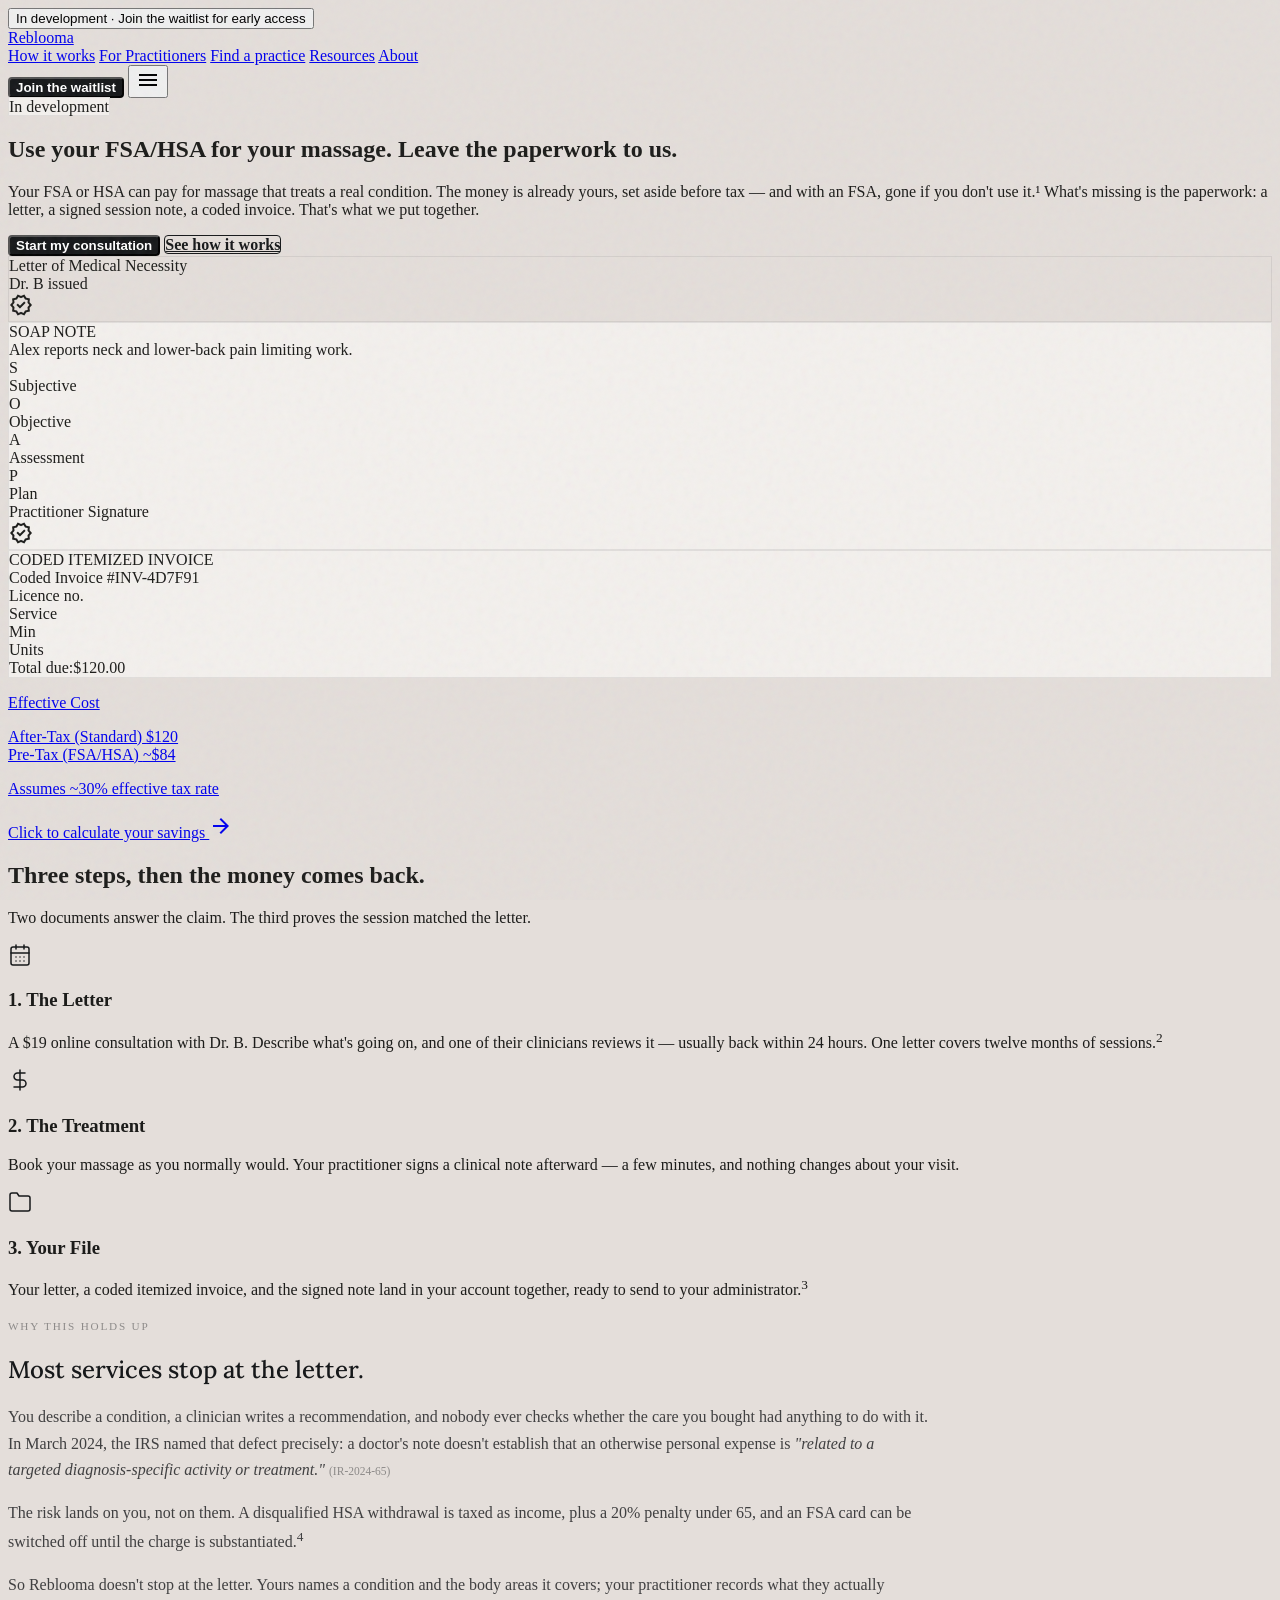
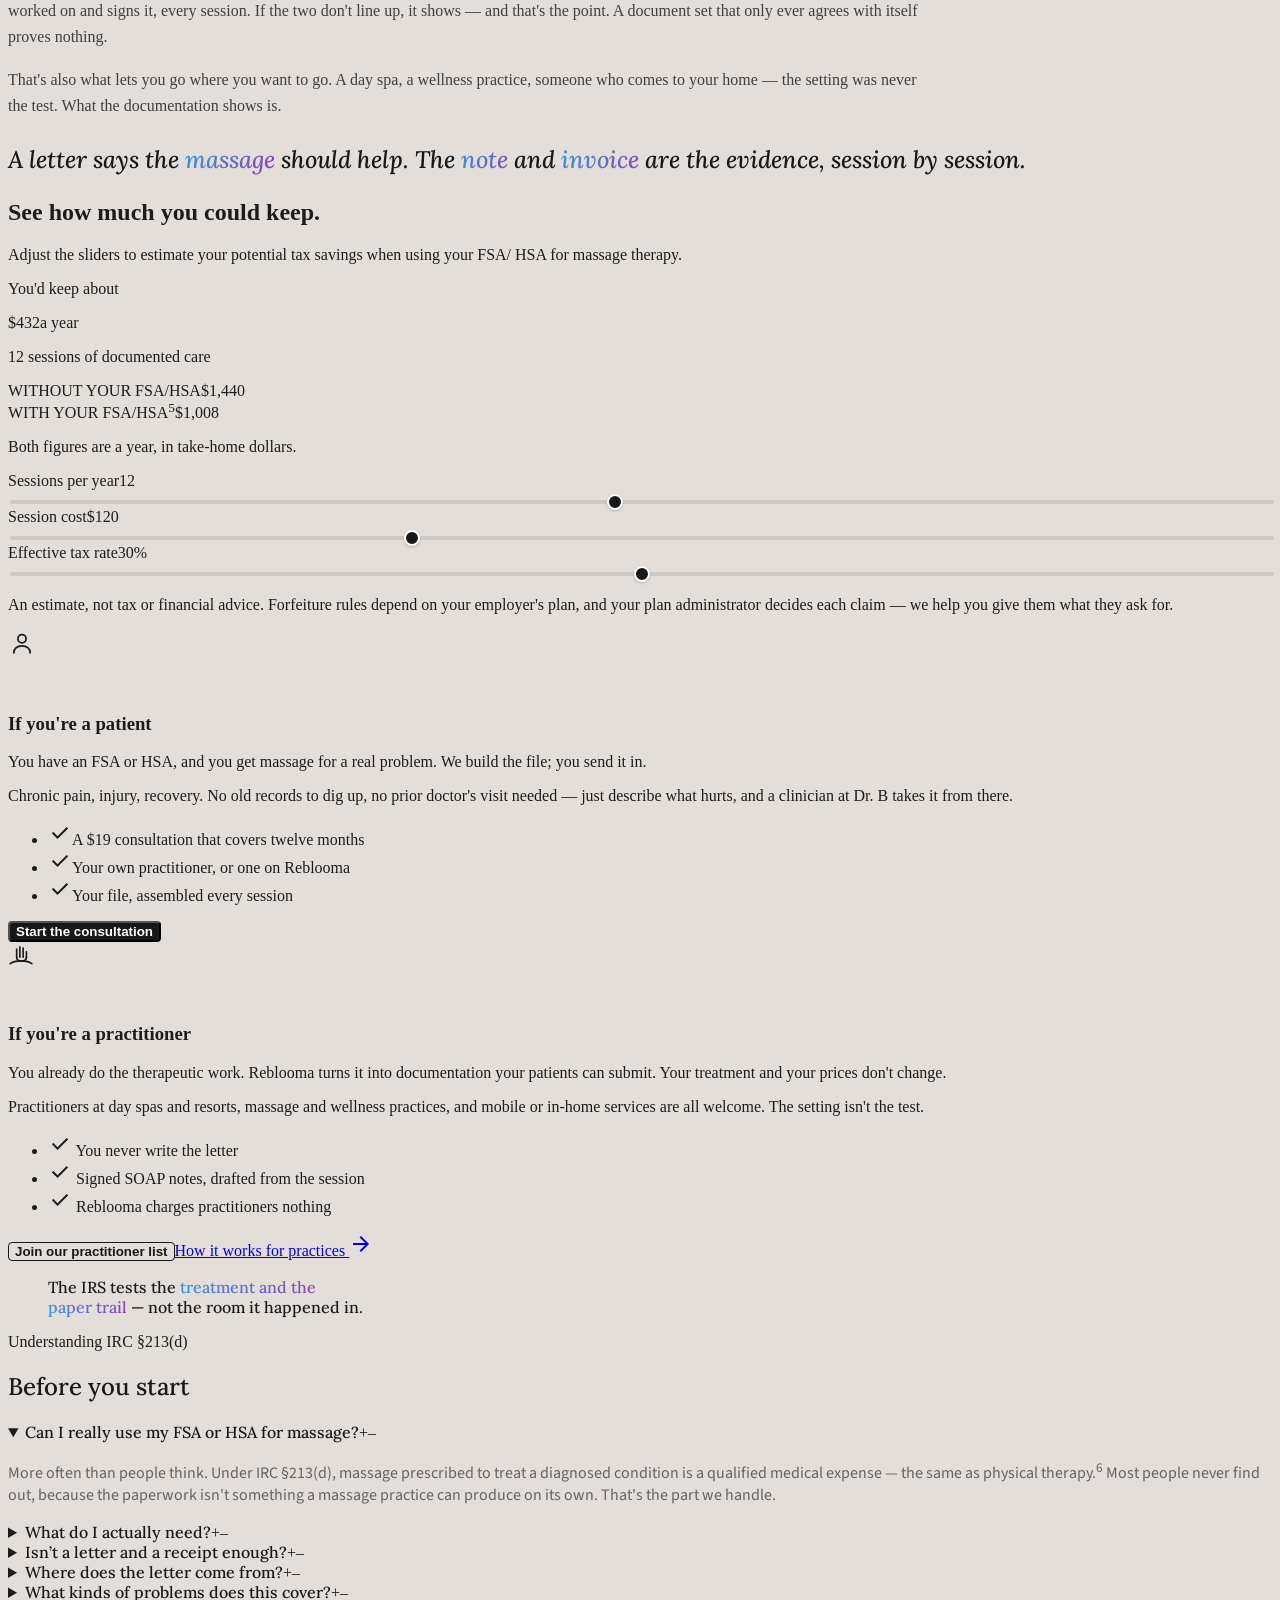
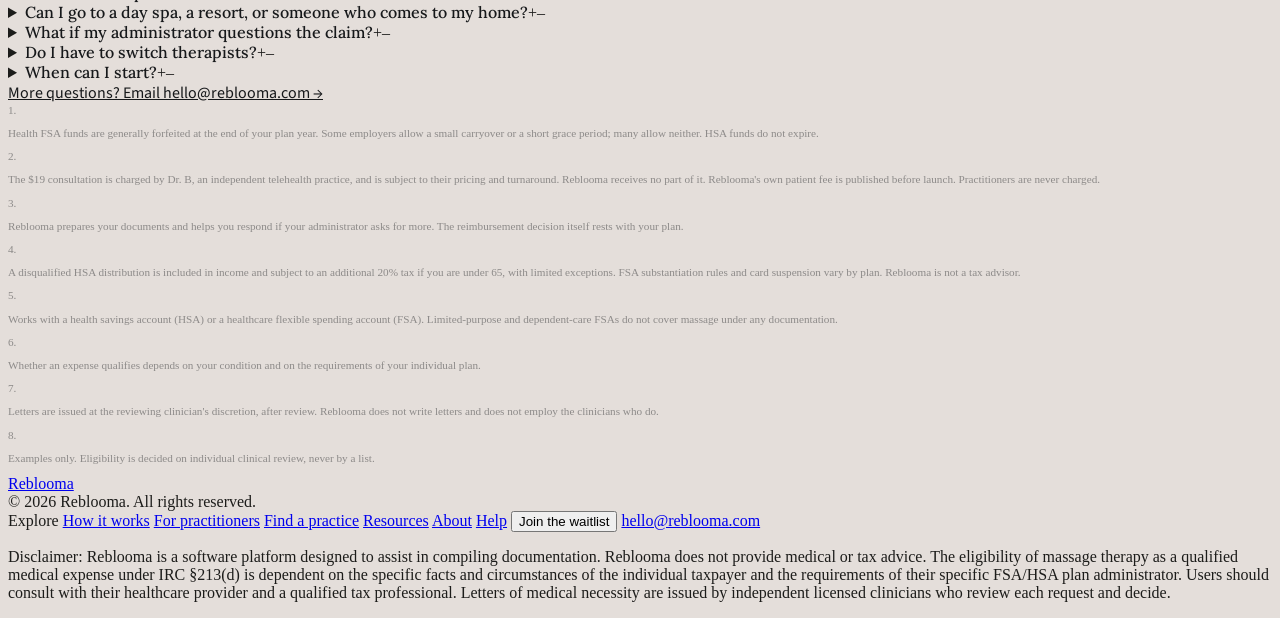
==== commit 3e36b4ca: "Therapeutic, not clinical, work" ====
--- a/index.html
+++ b/index.html
@@ -204,7 +204,7 @@
 <div class="bg-[#f3f0ed] border border-[#16181a]/[0.08] rounded-[4px] shadow-sm p-8 flex flex-col h-full relative group" id="practitioners">
 <svg class="" fill="none" height="26" stroke="#16181a" stroke-linecap="round" stroke-linejoin="round" stroke-width="1.5" style="margin-bottom: 32px;" viewBox="0 0 24 24" width="26"><path d="M2 20c4-3.5 16-3.5 20 0"></path><path d="M8 14V6.5m3 7.5V4.5m3 9.5V5.5m3 8.5V9"></path><path d="M8 14c0 2.2 2 3.4 4.5 3.4S17 16.2 17 14"></path></svg>
 <h3 class="font-headline-md text-headline-md text-primary mb-4">If you're a practitioner</h3>
-<p class="font-body-md text-body-md text-on-surface-variant h-[72px] overflow-hidden">You already do the clinical work. Reblooma turns it into documentation your patients can submit. Your treatment and your prices don't change.</p><div class="border-t border-[#16181a]/[0.08] mt-2 mb-6"></div><div class="h-[72px] flex items-start"><p class="text-[0.84rem] text-[#16181a]/62 italic leading-relaxed">Practitioners at day spas and resorts, massage and wellness practices, and mobile or in-home services are all welcome. The setting isn't the test.</p></div>
+<p class="font-body-md text-body-md text-on-surface-variant h-[72px] overflow-hidden">You already do the therapeutic work. Reblooma turns it into documentation your patients can submit. Your treatment and your prices don't change.</p><div class="border-t border-[#16181a]/[0.08] mt-2 mb-6"></div><div class="h-[72px] flex items-start"><p class="text-[0.84rem] text-[#16181a]/62 italic leading-relaxed">Practitioners at day spas and resorts, massage and wellness practices, and mobile or in-home services are all welcome. The setting isn't the test.</p></div>
 <ul class="space-y-3 flex-1 mb-8">
 <li class="flex items-start gap-3">
 <span class="material-symbols-outlined text-primary text-[18px] mt-0.5">check</span>
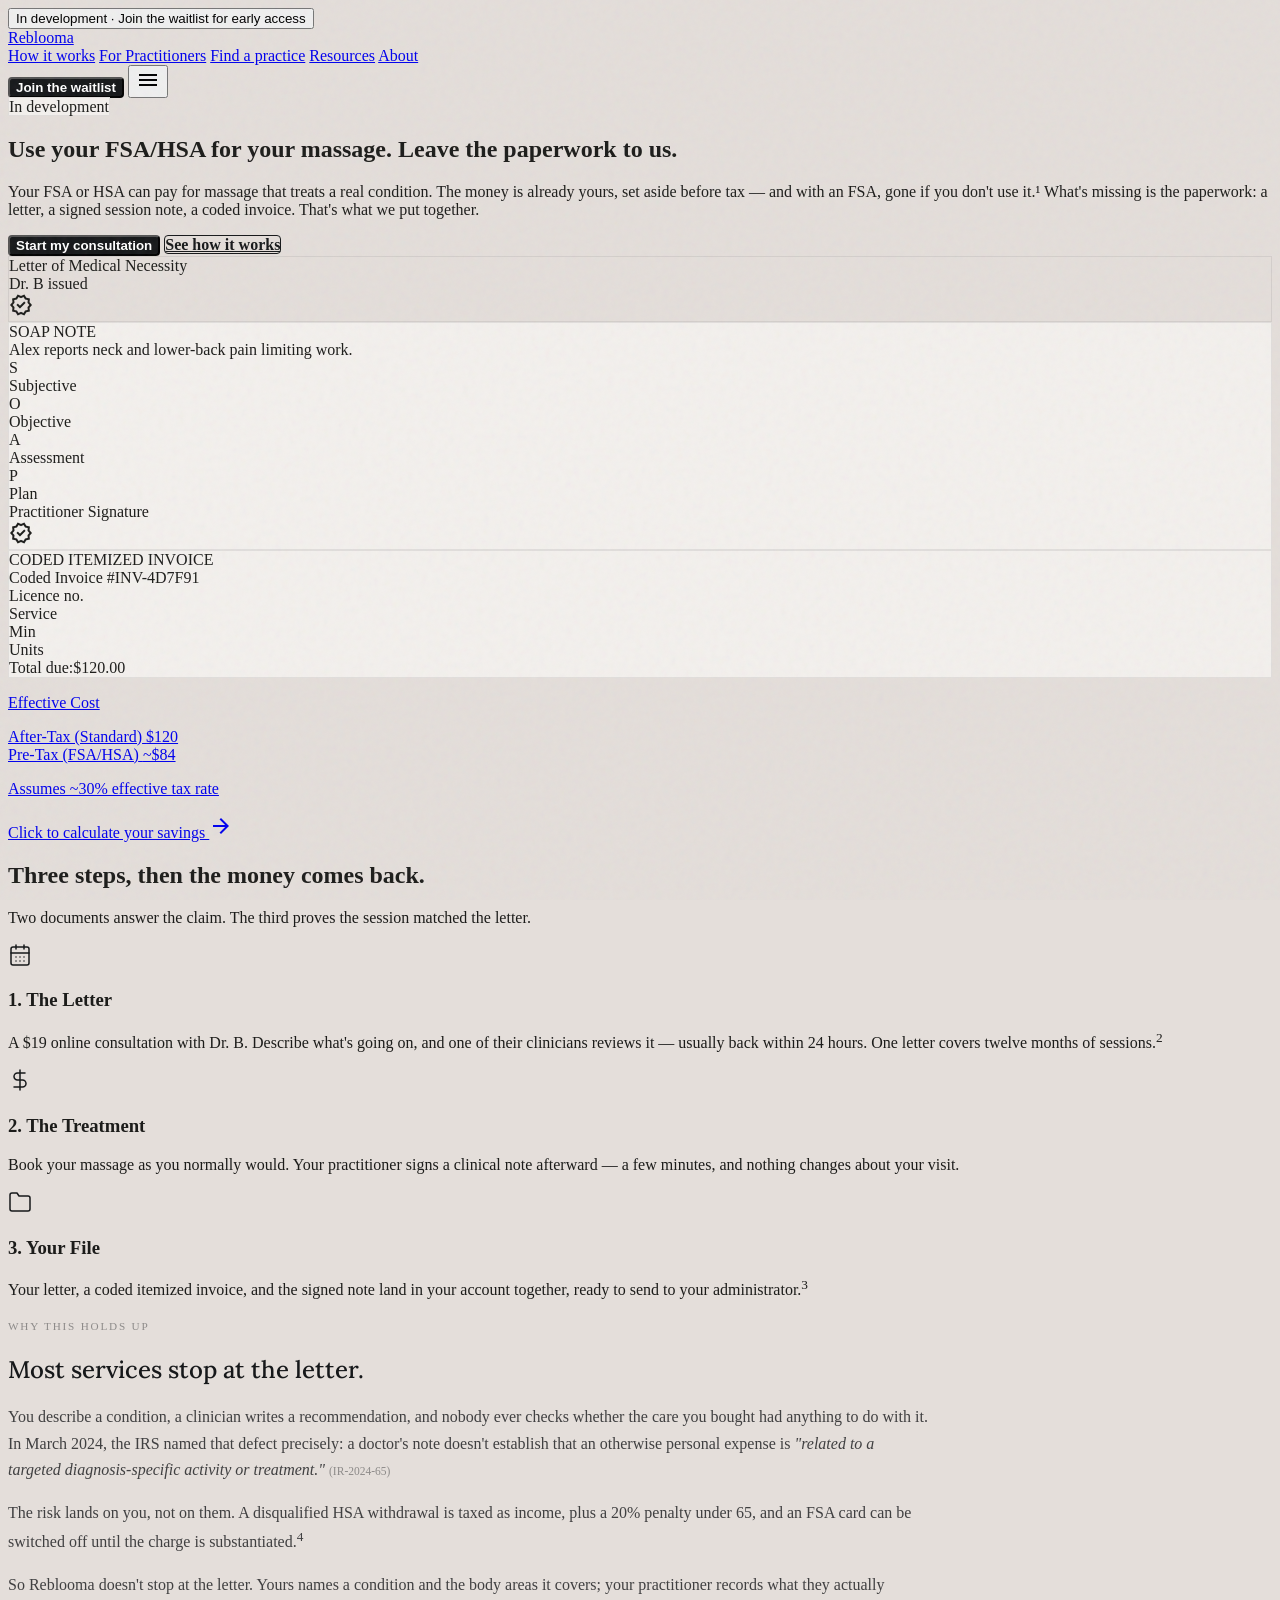
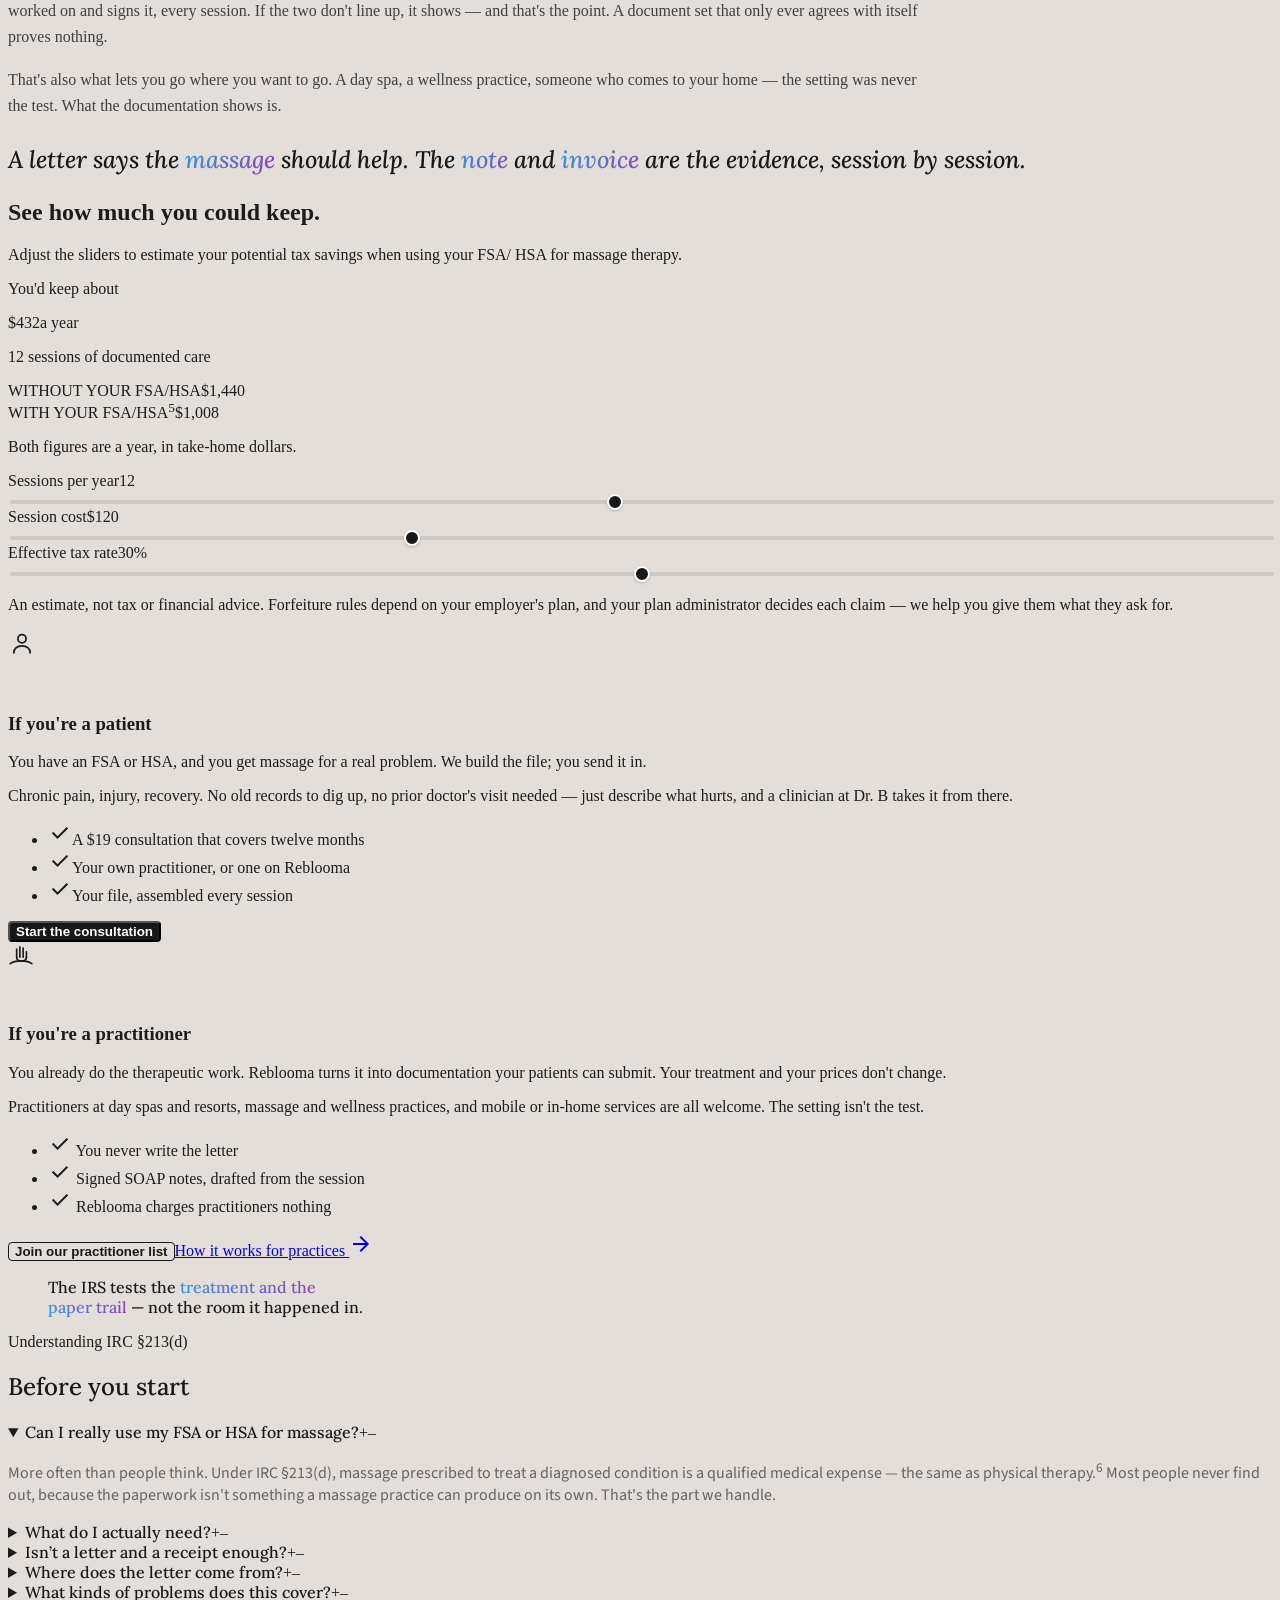
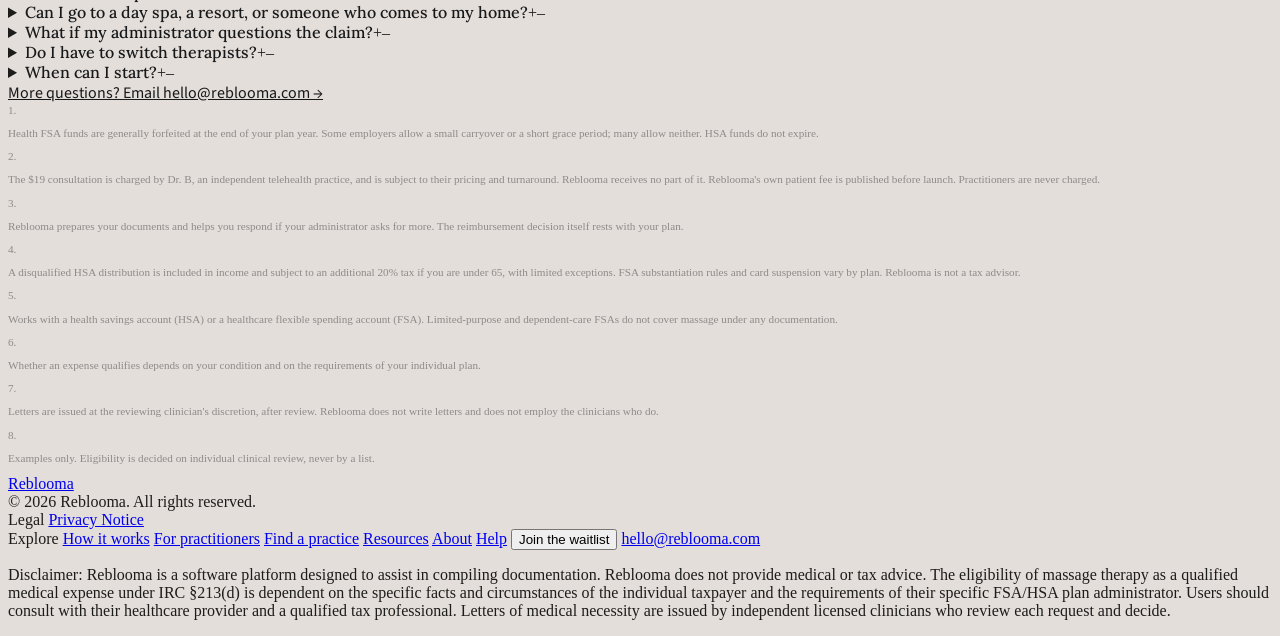
==== commit a48f00f5: "Add privacy notice" ====
--- a/index.html
+++ b/index.html
@@ -12,12 +12,14 @@
 <meta property="og:description" content="Your FSA or HSA can pay for therapeutic massage. Reblooma assembles the letter, the signed clinical note and the coded invoice your plan administrator asks for.">
 <meta property="og:url" content="https://reblooma.com/">
 <meta name="theme-color" content="#e4deda">
+<meta name="facebook-domain-verification" content="m7we062xoyzw629cspxsh7lxeci5kn">
 <link rel="icon" href="https://lh3.googleusercontent.com/aida-public/[base64]">
 <script src="https://cdn.tailwindcss.com?plugins=forms,container-queries"></script>
 <script src="assets/tailwind.config.js"></script>
 <link href="https://fonts.googleapis.com/css2?family=Lora:ital,wght@0,400..700;1,400..700&amp;family=Source+Sans+3:ital,wght@0,200..900;1,200..900&amp;display=swap" rel="stylesheet">
 <link href="https://fonts.googleapis.com/css2?family=Material+Symbols+Outlined:wght,FILL@100..700,0..1&amp;display=swap" rel="stylesheet">
 <link rel="stylesheet" href="assets/site.css">
+<script src="assets/analytics.js"></script>
 <script src="assets/site.js" defer></script>
 </head>
 <body class="font-body-md antialiased relative selection:bg-tertiary-container selection:text-surface">
@@ -249,10 +251,14 @@
 <div class="flex gap-2"><span class="font-bold shrink-0">8.</span><p>Examples only. Eligibility is decided on individual clinical review, never by a list.</p></div>
 </div>
 </section>
-<div class="grid grid-cols-1 md:grid-cols-2 gap-8 md:gap-12 max-w-7xl mx-auto px-container-padding py-20 items-start">
+<div class="grid grid-cols-1 md:grid-cols-3 gap-8 md:gap-12 max-w-7xl mx-auto px-container-padding py-20 items-start">
 <div>
 <a class="font-headline-sm text-headline-sm font-bold text-primary block mb-6" href="index.html">Reblooma</a>
 <div class="font-label-caps text-label-caps text-on-surface-variant/70">&copy; 2026 Reblooma. All rights reserved.</div>
+</div>
+<div class="flex flex-col gap-4">
+<span class="font-label-caps text-label-caps text-primary font-semibold mb-2">Legal</span>
+<a class="font-body-md text-body-md text-on-surface-variant hover:text-primary hover:underline transition-all text-left" href="privacy.html">Privacy Notice</a>
 </div>
 <div class="flex flex-col gap-4">
 <span class="font-label-caps text-label-caps text-primary font-semibold mb-2">Explore</span>
